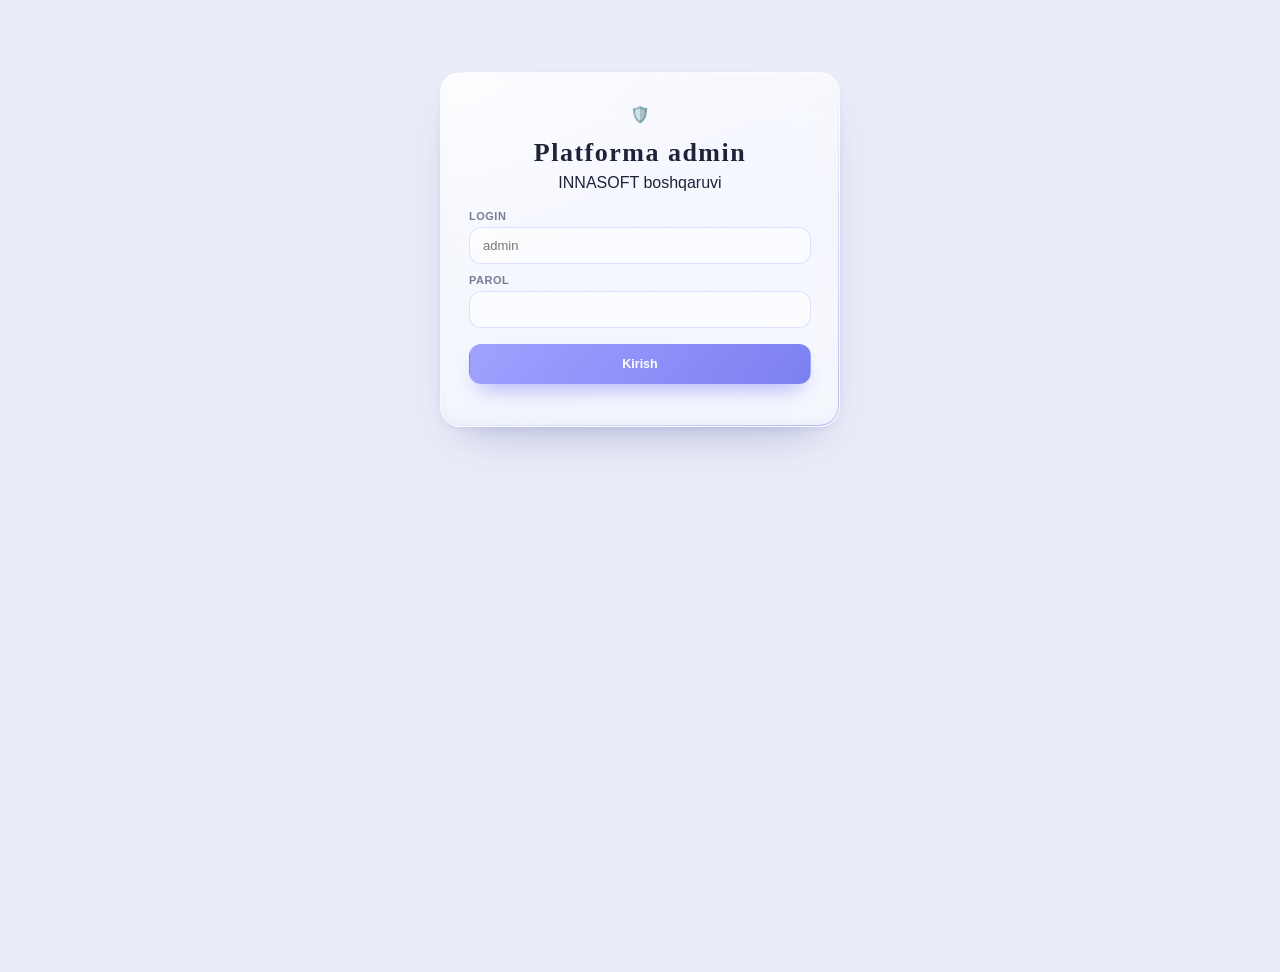
==== static/admin.html @ 22570f5f "To'liq ma'lumot ko'chirish + admin.innasoft.uz paneli (027) kochir.py: 8->17 jadval. Yetishmagan 9 t" ====
<!DOCTYPE html>
<html lang="uz">
<head>
<meta charset="UTF-8"/>
<meta name="viewport" content="width=device-width, initial-scale=1.0"/>
<title>INNASOFT — Platforma admin</title>
<link rel="icon" type="image/svg+xml" href="data:image/svg+xml,<svg xmlns=%22http://www.w3.org/2000/svg%22 viewBox=%220 0 100 100%22><text y=%22.9em%22 font-size=%2290%22>🛡️</text></svg>">
<link rel="stylesheet" href="/static/css/style.css">
<style>
  body{overflow:auto}
  .ad-wrap{max-width:1100px;margin:0 auto;padding:20px 16px 60px}
  .ad-top{display:flex;align-items:center;gap:12px;padding:14px 18px;margin-bottom:18px}
  .ad-top h1{font-family:var(--serif);font-size:16px;letter-spacing:1px}
  .ad-top small{display:block;color:var(--ink-3);font-size:10.5px;text-transform:uppercase;letter-spacing:.5px}
  .ad-login{max-width:400px;margin:8vh auto 0;padding:32px 28px;text-align:center}
  .ad-card{padding:20px;margin-bottom:14px}
  .ad-kpi{display:grid;grid-template-columns:repeat(auto-fit,minmax(160px,1fr));gap:12px;margin-bottom:16px}
  table{width:100%;border-collapse:collapse}
  th,td{text-align:left;padding:9px 8px;border-bottom:1px solid var(--hair);font-size:13px}
  th{font-size:11px;text-transform:uppercase;letter-spacing:.4px;color:var(--ink-3)}
  .badge{padding:2px 9px;border-radius:20px;font-size:11px;font-weight:600}
  .b-faol{background:rgba(26,158,99,.12);color:var(--ok)}
  .b-sinov{background:rgba(124,127,240,.14);color:var(--primary-deep)}
  .b-muz{background:rgba(214,61,73,.12);color:var(--danger)}
</style>
</head>
<body>
<svg class="paper-bg" xmlns="http://www.w3.org/2000/svg" preserveAspectRatio="xMidYMid slice" viewBox="0 0 1440 900" aria-hidden="true"><rect width="1440" height="900" fill="#EAEDF8"/></svg>

<div id="login" class="glass ad-login">
  <div class="logo-xl" style="margin:0 auto 14px">🛡️</div>
  <h1 style="font-family:var(--serif);font-size:26px;letter-spacing:1.5px">Platforma admin</h1>
  <div class="kicker" style="margin:6px 0 18px">INNASOFT boshqaruvi</div>
  <div style="text-align:left">
    <label class="fl">Login</label>
    <input class="fld" id="lg" placeholder="admin" autocomplete="username"/>
    <label class="fl">Parol</label>
    <input class="fld" id="pw" type="password" autocomplete="current-password"/>
  </div>
  <button class="btn pri" style="width:100%;justify-content:center;margin-top:16px;padding:12px" onclick="kir()">Kirish</button>
  <div id="lerr" style="color:var(--danger);font-size:12px;margin-top:10px"></div>
</div>

<div id="app" style="display:none">
  <div class="ad-wrap">
    <div class="ad-top glass">
      <div class="logo">🛡️</div>
      <div><h1>PLATFORMA ADMIN</h1><small id="whoami">—</small></div>
      <div class="spacer" style="flex:1"></div>
      <button class="btn sm" onclick="yukla()">↻ Yangilash</button>
      <button class="btn sm ghost" onclick="chiq()">Chiqish</button>
    </div>
    <div class="ad-kpi" id="kpi"></div>
    <div class="glass ad-card">
      <h2 class="sec" style="margin-bottom:10px">Akkauntlar</h2>
      <div style="overflow-x:auto"><table id="tbl"><thead><tr>
        <th>Kod</th><th>Nomi</th><th>Holat</th><th>Tarif</th><th>Tayyorlik</th>
        <th style="text-align:right">AI sarfi (oy)</th><th></th>
      </tr></thead><tbody id="rows"></tbody></table></div>
    </div>
    <div class="glass ad-card">
      <h2 class="sec" style="margin-bottom:10px">Oxirgi amallar (audit)</h2>
      <div style="overflow-x:auto"><table><thead><tr>
        <th>Vaqt</th><th>Amal</th><th>Kim</th><th>Tafsilot</th>
      </tr></thead><tbody id="audit"></tbody></table></div>
    </div>
  </div>
</div>

<script>
let TOKEN = localStorage.getItem('inna_admin_token') || '';
const esc = s => String(s??'').replace(/[&<>"]/g,c=>({'&':'&amp;','<':'&lt;','>':'&gt;','"':'&quot;'}[c]));
const som = n => new Intl.NumberFormat('ru-RU').format(Math.round(n||0));

async function api(path, opts={}){
  const r = await fetch(path, {...opts, headers:{'Content-Type':'application/json','Authorization':'Bearer '+TOKEN, ...(opts.headers||{})}});
  if(r.status===401){ chiq(); throw new Error('Sessiya tugadi'); }
  if(!r.ok){ const e=await r.json().catch(()=>({})); throw new Error(e.detail||('Xato '+r.status)); }
  return r.json();
}

async function kir(){
  const login = document.getElementById('lg').value.trim();
  const parol = document.getElementById('pw').value;
  document.getElementById('lerr').textContent = '';
  try{
    const r = await fetch('/api/platforma/kir', {method:'POST', headers:{'Content-Type':'application/json'},
      body: JSON.stringify({login, parol})});
    const d = await r.json();
    if(!r.ok) throw new Error(d.detail||'Login xato');
    if(d.roli !== 'admin') throw new Error('Bu foydalanuvchi admin emas');
    TOKEN = d.token; localStorage.setItem('inna_admin_token', TOKEN);
    ochil(d);
  }catch(e){ document.getElementById('lerr').textContent = e.message; }
}

function chiq(){ localStorage.removeItem('inna_admin_token'); TOKEN=''; location.reload(); }

function ochil(me){
  document.getElementById('login').style.display='none';
  document.getElementById('app').style.display='block';
  document.getElementById('whoami').textContent = (me&&me.login) ? me.login : 'admin';
  yukla();
}

const holatBadge = h => ({
  faol:'<span class="badge b-faol">faol</span>',
  sinov:'<span class="badge b-sinov">sinov</span>',
  muzlatilgan:'<span class="badge b-muz">muzlatilgan</span>',
  ochirilgan:'<span class="badge b-muz">o\'chirilgan</span>',
}[h] || esc(h));

async function yukla(){
  try{
    const [akk, sarf, aud] = await Promise.all([
      api('/api/admin/akkauntlar'), api('/api/admin/sarf'), api('/api/admin/audit?limit=30')
    ]);
    document.getElementById('kpi').innerHTML = `
      ${kpiCard('Akkauntlar', akk.jami)}
      ${kpiCard('Bu oy AI sarfi', som(sarf.jami_som)+' so\'m')}
      ${kpiCard('AI so\'rovlar', sarf.jami_sorov)}`;
    document.getElementById('rows').innerHTML = akk.akkauntlar.map(a=>`
      <tr>
        <td><b>${esc(a.kod)}</b><br><a href="https://${esc(a.kod)}.innasoft.uz" target="_blank" style="font-size:11px;color:var(--primary-deep)">ochish ↗</a></td>
        <td>${esc(a.nom)}</td>
        <td>${holatBadge(a.holat)}</td>
        <td>${esc(a.tarif)}</td>
        <td>${a.tayyorlik==='tayyor'?'✅':esc(a.tayyorlik)}</td>
        <td style="text-align:right">${som(a.ai_som)}<br><span style="font-size:11px;color:var(--ink-3)">${a.ai_sorov} so'rov</span></td>
        <td style="text-align:right">${a.holat==='muzlatilgan'
          ? `<button class="btn sm" onclick="holat(${a.id},'faol')">Ochish</button>`
          : `<button class="btn sm dngr" onclick="holat(${a.id},'muzlatilgan')">Muzlatish</button>`}</td>
      </tr>`).join('') || '<tr><td colspan="7" style="color:var(--ink-3)">Akkaunt yo\'q</td></tr>';
    document.getElementById('audit').innerHTML = aud.amallar.map(x=>`
      <tr><td style="font-size:11.5px;color:var(--ink-3)">${(x.vaqt||'').slice(0,16).replace('T',' ')}</td>
      <td>${esc(x.amal)}</td><td>${esc(x.kim||'—')}</td><td style="font-size:12px">${esc(x.tafsilot||'')}</td></tr>`
    ).join('') || '<tr><td colspan="4" style="color:var(--ink-3)">—</td></tr>';
  }catch(e){ alert(e.message); }
}

function kpiCard(lab, val){
  return `<div class="glass card kpi"><div class="val" style="font-size:22px">${val}</div><div class="lab">${lab}</div></div>`;
}

async function holat(id, yangi){
  const nom = yangi==='muzlatilgan'?'muzlatish':'ochish';
  if(!confirm(`Akkauntni ${nom}?`)) return;
  try{
    await api(`/api/admin/akkaunt/${id}/holat`, {method:'POST', body:JSON.stringify({holat:yangi, sabab:'admin panel'})});
    yukla();
  }catch(e){ alert(e.message); }
}

document.getElementById('pw').addEventListener('keydown', e=>{ if(e.key==='Enter') kir(); });
if(TOKEN){ ochil(null); }
</script>
</body>
</html>
---- static/css/style.css ----
/* =====================================================
   TIZIM — Light Liquid Glass · #A0A3FF urg'u
   Fon: sohaga bog'liq bo'lmagan sovuq oq-siyohrang · INNASOFT MChJ
   ===================================================== */
:root{
  --primary:#7C7FF0; --primary-soft:#A0A3FF; --primary-deep:#5E63E0;
  --accent:linear-gradient(135deg,#A0A3FF,#7C7FF0);
  --ink:#20223A; --ink-2:#4B4E6D; --ink-3:#797B95;
  --ok:#1A9E63; --warn:#B7791F; --danger:#D63D49;
  --glass-3:rgba(255,255,255,.3); --stroke:rgba(255,255,255,.7);
  --hair:rgba(40,45,100,.08); --radius:20px;
  --shadow:0 22px 44px -24px rgba(66,76,160,.45),0 3px 12px -5px rgba(66,76,150,.14),inset 0 1px 0 rgba(255,255,255,.95),inset 0 -14px 26px -16px rgba(120,130,210,.16);
  --blur:saturate(155%) blur(26px);
  --serif:"Playfair Display",Georgia,serif;
  --sans:-apple-system,BlinkMacSystemFont,"Segoe UI",Inter,Roboto,sans-serif;
}
*{box-sizing:border-box;margin:0;padding:0}
html,body{height:100%}
body{font-family:var(--sans);color:var(--ink);background:#EAEDF8;-webkit-font-smoothing:antialiased;overflow:hidden}
.paper-bg{position:fixed;inset:0;z-index:-2;background:#EAEDF8}
.glass{background:radial-gradient(135% 95% at 0% 0%,rgba(255,255,255,.55),transparent 48%),linear-gradient(160deg,rgba(255,255,255,.76),rgba(255,255,255,.54) 55%,rgba(255,255,255,.66));
  backdrop-filter:var(--blur);-webkit-backdrop-filter:var(--blur);
  border:1px solid transparent;border-radius:var(--radius);box-shadow:var(--shadow);position:relative}
.glass::after{content:"";position:absolute;inset:0;border-radius:inherit;pointer-events:none;padding:1px;
  background:linear-gradient(140deg,rgba(255,255,255,1),rgba(255,255,255,.35) 20%,rgba(160,163,255,0) 48%,rgba(124,127,240,.5) 100%);
  -webkit-mask:linear-gradient(#000 0 0) content-box,linear-gradient(#000 0 0);-webkit-mask-composite:xor;
  mask:linear-gradient(#000 0 0) content-box,linear-gradient(#000 0 0);mask-composite:exclude}
.ic{display:inline-flex;align-items:center;justify-content:center}

/* ---------- Layout: desktop sidebar / mobile bottom nav ---------- */
.app{display:none;height:100vh;height:100dvh}
.app.on{display:grid;grid-template-columns:250px 1fr;padding:14px;gap:14px}
.side{display:flex;flex-direction:column;padding:16px 12px;overflow:hidden}
.brand{display:flex;align-items:center;gap:11px;padding:6px 8px 14px}
.logo{width:42px;height:42px;border-radius:13px;display:grid;place-items:center;flex:none;color:#fff;background:var(--accent);box-shadow:0 12px 24px -8px rgba(124,127,240,.7)}
.brand h1{font-family:var(--serif);font-size:16px;letter-spacing:1.4px}
.brand small{display:block;color:var(--ink-3);font-size:10px;letter-spacing:.4px;text-transform:uppercase;margin-top:2px}
.nav{display:flex;flex-direction:column;gap:3px;overflow-y:auto;flex:1}
.nav::-webkit-scrollbar{width:0}
.nav a{display:flex;align-items:center;gap:10px;padding:10px 12px;border-radius:12px;color:var(--ink-2);text-decoration:none;font-size:13.5px;font-weight:500;cursor:pointer;transition:.18s;border:1px solid transparent}
.nav a:hover{background:var(--glass-3);color:var(--ink)}
.nav a.active{background:linear-gradient(120deg,rgba(160,163,255,.34),rgba(124,127,240,.16));color:var(--primary-deep);border-color:rgba(124,127,240,.3)}
.side-foot{padding:10px 8px 2px;border-top:1px solid var(--hair);font-size:10.5px;color:var(--ink-3)}
.main{display:flex;flex-direction:column;overflow:hidden;gap:12px}
.topbar{display:flex;align-items:center;gap:12px;padding:12px 18px}
.page-title{font-family:var(--serif);font-size:19px;font-weight:700}
.page-sub{font-size:11.5px;color:var(--ink-3);margin-top:1px}
.spacer{flex:1}
.userchip{display:flex;align-items:center;gap:9px;background:linear-gradient(160deg,rgba(255,255,255,.5),rgba(255,255,255,.26));border:1px solid rgba(255,255,255,.62);padding:6px 12px;border-radius:30px;font-size:12.5px;font-weight:600}
.userchip .av{width:28px;height:28px;border-radius:50%;display:grid;place-items:center;font-weight:700;font-size:12px;background:var(--accent);color:#fff}
.userchip small{color:var(--ink-3);font-weight:500}
.content{flex:1;overflow-y:auto;padding:2px 2px 20px;-webkit-overflow-scrolling:touch}
.content::-webkit-scrollbar{width:7px}
.content::-webkit-scrollbar-thumb{background:rgba(124,127,240,.25);border-radius:10px}
.page{display:none;animation:fade .35s ease}
.page.show{display:block}
@keyframes fade{from{opacity:0;transform:translateY(8px)}to{opacity:1;transform:none}}
.bottom-nav{display:none}

/* ---------- Mobile (Telegram Mini App) ---------- */
@media(max-width:860px){
  .app.on{grid-template-columns:1fr;padding:10px;gap:10px}
  .side{display:none}
  .topbar{padding:11px 14px}
  .content{padding-bottom:86px}
  .bottom-nav{display:flex;position:fixed;left:10px;right:10px;bottom:10px;z-index:60;padding:7px;gap:3px;justify-content:space-around;border-radius:22px}
  .bottom-nav a{flex:1;display:flex;flex-direction:column;align-items:center;gap:3px;padding:7px 2px;border-radius:14px;color:var(--ink-3);text-decoration:none;font-size:9.5px;font-weight:600;cursor:pointer}
  .bottom-nav a.active{color:var(--primary-deep);background:linear-gradient(120deg,rgba(160,163,255,.34),rgba(124,127,240,.14))}
  .g4{grid-template-columns:repeat(2,1fr)!important}
  .g3{grid-template-columns:1fr!important}
  .g2{grid-template-columns:1fr!important}
  .split{grid-template-columns:1fr!important}
  .userchip small{display:none}
  table{font-size:11.5px!important}
  th,td{padding:8px 8px!important}
  .hide-m{display:none!important}
}

/* ---------- Primitives ---------- */
.grid{display:grid;gap:12px}
.g4{grid-template-columns:repeat(4,1fr)}
.g3{grid-template-columns:repeat(3,1fr)}
.g2{grid-template-columns:repeat(2,1fr)}
.split{display:grid;grid-template-columns:1.3fr 1fr;gap:12px}
.card{padding:18px}
.row{display:flex;align-items:center;gap:10px}
.between{display:flex;align-items:center;justify-content:space-between;gap:10px}
.muted{color:var(--ink-3)}
.mb{margin-bottom:12px}
h2.sec{font-family:var(--serif);font-size:16.5px;margin-bottom:2px}
.sec-sub{font-size:12px;color:var(--ink-3);margin-bottom:13px}
.kpi .ic-box{width:38px;height:38px;border-radius:12px;display:grid;place-items:center;color:var(--primary);background:linear-gradient(160deg,rgba(184,187,255,.34),rgba(160,163,255,.12));border:1px solid rgba(124,127,240,.24)}
.kpi .val{font-size:22px;font-weight:700;margin:11px 0 2px;font-variant-numeric:tabular-nums;letter-spacing:-.4px}
.kpi .lab{font-size:11.5px;color:var(--ink-3)}
.chip{font-size:10.5px;font-weight:700;padding:3px 9px;border-radius:20px;display:inline-flex;align-items:center;gap:4px}
.chip.up{background:rgba(26,158,99,.13);color:var(--ok)}
.chip.dn{background:rgba(214,61,73,.12);color:var(--danger)}
table{width:100%;border-collapse:collapse;font-size:12.5px}
th{text-align:left;font-size:10px;text-transform:uppercase;letter-spacing:.7px;color:var(--ink-3);padding:9px 12px;font-weight:600;white-space:nowrap}
td{padding:10px 12px;border-top:1px solid var(--hair);vertical-align:middle}
tbody tr:hover{background:rgba(124,127,240,.05)}
.tag{font-size:10.5px;font-weight:600;padding:3px 9px;border-radius:8px;display:inline-flex;align-items:center;gap:4px;white-space:nowrap}
.tag.ok{background:rgba(26,158,99,.12);color:var(--ok)}
.tag.warn{background:rgba(183,121,31,.14);color:var(--warn)}
.tag.dn{background:rgba(214,61,73,.12);color:var(--danger)}
.tag.pri{background:rgba(124,127,240,.14);color:var(--primary-deep)}
.tag.mut{background:rgba(40,45,100,.07);color:var(--ink-2)}
.btn{font-family:inherit;font-size:12.5px;font-weight:600;padding:9px 15px;border-radius:12px;border:1px solid rgba(124,127,240,.18);background:linear-gradient(160deg,rgba(255,255,255,.55),rgba(255,255,255,.3));color:var(--ink);cursor:pointer;transition:.18s;display:inline-flex;align-items:center;gap:7px;text-decoration:none}
.btn:hover{background:#fff;border-color:rgba(124,127,240,.3)}
.btn.pri{background:var(--accent);border-color:transparent;color:#fff;box-shadow:0 12px 24px -10px rgba(124,127,240,.75)}
.btn.sm{padding:6px 11px;font-size:11.5px}
.btn.ghost{background:transparent;border-color:transparent;color:var(--primary-deep)}
.btn.dngr{background:rgba(214,61,73,.1);border-color:rgba(214,61,73,.25);color:var(--danger)}
input.fld,select.fld,textarea.fld{width:100%;font-family:inherit;font-size:13px;padding:10px 13px;border-radius:12px;border:1px solid rgba(124,127,240,.22);background:rgba(255,255,255,.6);color:var(--ink);outline:0}
input.fld:focus,select.fld:focus{border-color:var(--primary);background:#fff}
label.fl{display:block;font-size:11px;font-weight:600;color:var(--ink-3);margin:10px 0 5px;text-transform:uppercase;letter-spacing:.5px}
.pbar{height:8px;border-radius:10px;background:rgba(124,127,240,.13);overflow:hidden}
.pbar i{display:block;height:100%;border-radius:10px;background:var(--accent)}
.alert{display:flex;gap:11px;padding:12px;border-radius:14px;background:linear-gradient(160deg,rgba(255,255,255,.4),rgba(255,255,255,.18));border:1px solid rgba(255,255,255,.5);align-items:flex-start}
.alert .ai{width:32px;height:32px;border-radius:10px;display:grid;place-items:center;flex:none}
.alert.d .ai{background:rgba(214,61,73,.13);color:var(--danger)}
.alert.w .ai{background:rgba(183,121,31,.14);color:var(--warn)}
.alert.o .ai{background:rgba(26,158,99,.13);color:var(--ok)}
.alert b{font-size:12.5px}.alert p{font-size:11.5px;color:var(--ink-3);margin-top:2px}
.bars{display:flex;align-items:flex-end;gap:10px;height:130px;padding-top:6px}
.bar{flex:1;display:flex;flex-direction:column;align-items:center;gap:6px;height:100%;justify-content:flex-end}
.col{width:100%;max-width:26px;border-radius:8px 8px 4px 4px;background:linear-gradient(180deg,#A0A3FF,#C7CAFF)}
.bar small{font-size:10px;color:var(--ink-3)}
.toasts{position:fixed;right:16px;bottom:16px;z-index:220;display:flex;flex-direction:column;gap:9px;max-width:88vw}
.toast{min-width:260px;padding:13px 15px;animation:slidein .3s ease}
@keyframes slidein{from{opacity:0;transform:translateX(36px)}to{opacity:1;transform:none}}
.overlay{position:fixed;inset:0;background:rgba(40,45,90,.3);backdrop-filter:blur(6px);z-index:200;display:none;align-items:center;justify-content:center;padding:16px}
.overlay.show{display:flex}
.modal{width:430px;max-width:100%;max-height:88vh;overflow-y:auto;padding:22px;animation:pop .28s ease}
/* mijoz detalizatsiyasi kabi keng jadvallar uchun */
.modal.wide{width:980px}
@keyframes pop{from{opacity:0;transform:scale(.94)}to{opacity:1;transform:none}}
.steps{display:flex;gap:4px;margin:8px 0}
.steps i{flex:1;height:5px;border-radius:4px;background:rgba(124,127,240,.15)}
.steps i.on{background:var(--accent)}

/* Mini App: oyna balandligi JS'dan --tg-h ga yoziladi (globals.js).
   88vh ishlatilsa klaviatura ochilganda modal ekrandan chiqib ketardi. */
.tg .overlay{height:var(--tg-h, 100%);align-items:flex-start;padding:10px 12px;overflow-y:auto}
.tg .modal{max-height:calc(var(--tg-h, 88vh) - 24px);margin:0;padding:18px}
.tg .modal.wide{width:100%}
.tg .btn{padding:12px 18px;font-size:14px;border-radius:14px}
.tg input.fld,.tg select.fld,.tg textarea.fld{padding:13px 14px;font-size:15px}
.tg td,.tg th{padding:12px 10px}
.tg .kpi .val{font-size:24px}
.tg .hide-tg{display:none!important}
.tg .content{padding-bottom:96px}
.fab{width:52px;height:52px;border-radius:50%;background:var(--accent);color:#fff;display:grid;place-items:center;
  margin-top:-26px;box-shadow:0 14px 28px -8px rgba(124,127,240,.85),inset 0 1px 0 rgba(255,255,255,.5);border:3px solid rgba(255,255,255,.8)}
.qa-grid{display:grid;grid-template-columns:1fr 1fr;gap:9px}
.qa{display:flex;flex-direction:column;align-items:center;gap:8px;padding:16px 8px;border-radius:16px;cursor:pointer;
  border:1px solid rgba(124,127,240,.18);background:linear-gradient(160deg,rgba(255,255,255,.55),rgba(255,255,255,.3));
  font-size:12px;font-weight:600;color:var(--ink);transition:.15s;text-align:center}
.qa:hover{background:#fff;transform:translateY(-2px)}
.qa .qi{font-size:24px}

/* Filtr chiplar (Figma dizayni) */
.chips{display:flex;gap:7px;flex-wrap:wrap;margin-bottom:12px}
.fchip{font-family:inherit;font-size:12px;font-weight:600;padding:7px 15px;border-radius:20px;cursor:pointer;transition:.15s;
  border:1px solid rgba(255,255,255,.6);background:linear-gradient(160deg,rgba(255,255,255,.5),rgba(255,255,255,.25));color:var(--ink-2)}
.fchip.on{background:var(--accent);color:#fff;border-color:transparent;box-shadow:0 8px 18px -8px rgba(124,127,240,.7)}
.searchbar{display:flex;align-items:center;gap:9px;background:linear-gradient(160deg,rgba(255,255,255,.5),rgba(255,255,255,.26));
  border:1px solid rgba(255,255,255,.62);padding:10px 16px;border-radius:30px;margin-bottom:12px;
  box-shadow:inset 0 1px 0 rgba(255,255,255,.85)}
.searchbar input{background:none;border:0;outline:0;color:var(--ink);font-size:13.5px;width:100%}
.searchbar input::placeholder{color:var(--ink-3)}
/* mijoz kartasi (Figma) */
.ccard{padding:16px;cursor:pointer;transition:.18s}
.ccard:hover{transform:translateY(-2px)}
.ccard .divider{border:0;border-top:1px solid var(--hair);margin:11px 0}
/* buyurtma kartasi tracker (Figma: 4 nuqta chiziq bilan) */
.trk{display:flex;align-items:center;margin:12px 2px 4px}
.trk .td{width:11px;height:11px;border-radius:50%;background:rgba(124,127,240,.18);flex:none;position:relative}
.trk .td.on{background:var(--primary);box-shadow:0 0 0 3px rgba(160,163,255,.3)}
.trk .tl{flex:1;height:2.5px;background:rgba(124,127,240,.15)}
.trk .tl.on{background:var(--primary-soft)}
.trk-labs{display:flex;justify-content:space-between;font-size:9.5px;color:var(--ink-3);margin-bottom:6px}

/* ---------- Login ---------- */
.login-screen{position:fixed;inset:0;z-index:150;display:flex;align-items:center;justify-content:center;padding:18px;overflow-y:auto}
.login-card{max-width:430px;width:100%;padding:34px 30px;text-align:center}
.login-card .logo-xl{width:72px;height:72px;border-radius:21px;margin:0 auto 16px;display:grid;place-items:center;color:#fff;background:var(--accent);box-shadow:0 20px 44px -14px rgba(124,127,240,.8)}
.login-card h1{font-family:var(--serif);font-size:34px;letter-spacing:2.5px}
.login-card .kicker{font-size:11px;letter-spacing:2px;text-transform:uppercase;color:var(--primary-deep);font-weight:600;margin:7px 0 18px}
.roles{display:grid;grid-template-columns:1fr 1fr;gap:8px;margin:16px 0 4px}
.roles button{font-family:inherit;font-size:11.5px;font-weight:600;padding:9px 6px;border-radius:11px;border:1px solid rgba(124,127,240,.2);background:rgba(255,255,255,.45);color:var(--ink-2);cursor:pointer;transition:.15s}
.roles button:hover{background:#fff;color:var(--primary-deep);border-color:var(--primary)}

/* ================= AI AGENT — o'ng tomondagi suhbat paneli ================= */

.agent-och{
  position:fixed; right:22px; bottom:22px; z-index:60;
  width:52px; height:52px; border-radius:50%; border:none; cursor:pointer;
  background:var(--primary,#7c7fe8); color:#fff; font-size:22px; line-height:1;
  box-shadow:0 6px 20px rgba(0,0,0,.22); transition:transform .15s, opacity .15s;
}
.agent-och:hover{transform:scale(1.06)}
.agent-och.yashir{opacity:0; pointer-events:none}

.agent-panel{
  position:fixed; top:0; right:0; z-index:61;
  width:min(420px,100vw); height:100vh;
  display:flex; flex-direction:column;
  background:var(--card,#faf7f0);
  border-left:1px solid rgba(0,0,0,.10);
  box-shadow:-8px 0 28px rgba(0,0,0,.14);
  transform:translateX(100%); transition:transform .22s ease;
}
.agent-panel.ochiq{transform:translateX(0)}

.agent-head{
  display:flex; align-items:center; justify-content:space-between; gap:10px;
  padding:14px 16px; border-bottom:1px solid rgba(0,0,0,.08);
}
.agent-title{font-weight:600; font-size:15px}
.agent-sub{font-size:12px; opacity:.6; margin-top:2px}
.agent-sub.agent-ogoh{color:#c0392b; opacity:1}
.agent-head-btns{display:flex; gap:6px}
.agent-icon{
  border:none; background:transparent; cursor:pointer;
  font-size:16px; opacity:.55; padding:4px 8px; border-radius:6px;
}
.agent-icon:hover{opacity:1; background:rgba(0,0,0,.06)}

.agent-oqim{flex:1; overflow-y:auto; padding:16px; display:flex;
            flex-direction:column; gap:12px}

.agent-xabar{max-width:88%; border-radius:14px; padding:10px 13px; font-size:14px}
.agent-xabar.meniki{
  align-self:flex-end; background:var(--primary,#7c7fe8); color:#fff;
  border-bottom-right-radius:5px;
}
.agent-xabar.agentniki{
  align-self:flex-start; background:rgba(0,0,0,.05);
  border-bottom-left-radius:5px;
}
/* Agent javobida qator ko'chirish saqlansin — u ro'yxat va hisob yozadi */
.agent-matn{white-space:pre-wrap; line-height:1.45}
.agent-iz{
  margin-top:7px; padding-top:6px; border-top:1px solid rgba(0,0,0,.08);
  font-size:11px; opacity:.55;
}
.agent-kutish{opacity:.55; font-style:italic}

.agent-kirish{
  padding:12px; border-top:1px solid rgba(0,0,0,.08);
  display:flex; gap:8px; align-items:flex-end;
}
.agent-kirish textarea{
  flex:1; resize:none; font:inherit; font-size:14px; padding:9px 11px;
  border-radius:10px; border:1px solid rgba(0,0,0,.14);
  background:rgba(255,255,255,.65);
}
.agent-yubor{white-space:nowrap}

@media (max-width:520px){
  .agent-panel{width:100vw}
  .agent-och{right:14px; bottom:14px}
}

.agent-tanla{
  font:inherit; font-weight:600; font-size:15px;
  border:none; background:transparent; cursor:pointer;
  padding:0; max-width:100%; color:inherit;
}

/* ================== GenUI — AI chizgan komponentlar ==================
 * Chat oynasi tor (360px atrofida), shuning uchun hamma narsa ixcham:
 * kichik shrift, kam bo'shliq, jadval gorizontal aylanadi. */
.genui{display:flex;flex-direction:column;gap:8px;margin-top:8px}
.genui-karta{background:var(--hair);border-radius:12px;padding:10px 11px}
.genui-sarlavha{font-weight:700;font-size:12.5px;margin-bottom:7px}
.genui-kichik-sarlavha{font-size:10px;letter-spacing:.6px;text-transform:uppercase;
  color:var(--muted);margin:9px 0 5px}
.genui-izoh{font-size:11px;color:var(--muted);margin-top:6px;line-height:1.45}

/* --- jadval --- */
.genui-aylan{overflow-x:auto;-webkit-overflow-scrolling:touch}
.genui-jadval{width:100%;border-collapse:collapse;font-size:11.5px}
.genui-jadval th{text-align:left;font-size:9.5px;letter-spacing:.4px;
  text-transform:uppercase;color:var(--muted);padding:0 6px 5px 0;white-space:nowrap}
.genui-jadval td{padding:5px 6px 5px 0;border-top:1px solid var(--ink-2);
  white-space:nowrap}
.genui-jadval tbody tr:first-child td{border-top:0}
.genui-q-ok   td:first-child{box-shadow:inset 2px 0 0 var(--ok)}
.genui-q-warn td:first-child{box-shadow:inset 2px 0 0 var(--warn)}
.genui-q-dn   td:first-child{box-shadow:inset 2px 0 0 var(--danger)}
.genui-q-ok td:first-child,.genui-q-warn td:first-child,
.genui-q-dn td:first-child{padding-left:7px}

/* --- ko'rsatkichlar --- */
.genui-plitalar{display:grid;grid-template-columns:repeat(auto-fit,minmax(96px,1fr));gap:7px}
.genui-plita{background:var(--card,rgba(255,255,255,.5));border-radius:10px;padding:8px 9px}
.genui-plita-nom{font-size:9.5px;letter-spacing:.4px;text-transform:uppercase;
  color:var(--muted);margin-bottom:3px}
.genui-plita-qiymat{font-size:15px;font-weight:700;line-height:1.15}
.genui-plita-ozg{font-size:10.5px;color:var(--muted);margin-top:2px}

/* --- tafsilot --- */
.genui-qator{display:flex;justify-content:space-between;gap:10px;
  font-size:12px;padding:4px 0;border-top:1px solid var(--ink-2)}
.genui-karta .genui-qator:first-of-type{border-top:0}
.genui-nom{color:var(--muted)}

/* --- taqsimot (diagramma) --- */
.genui-bar-qator{display:grid;grid-template-columns:74px 1fr auto;
  align-items:center;gap:7px;font-size:11px;padding:3px 0}
.genui-bar-nom{color:var(--muted);overflow:hidden;text-overflow:ellipsis;white-space:nowrap}
/* Yo'lak SUST bo'lsin: to'q bo'lsa ikkinchi ustunga o'xshab,
   diagramma ikki rangli bo'lib ko'rinadi. */
.genui-bar-yolak{background:rgba(128,128,128,.16);border-radius:6px;
  height:8px;overflow:hidden}
.genui-bar{height:100%;border-radius:6px;background:var(--primary);
  transition:width .35s ease}
.genui-b-ok{background:var(--ok)} .genui-b-warn{background:var(--warn)}
.genui-b-dn{background:var(--danger)}
.genui-bar-son{font-weight:600;font-size:11px;white-space:nowrap}

/* --- profil oynasi (konstruktor natijasi) --- */
.genui-profil-nom{font-size:14px;font-weight:700;margin-bottom:3px}
.genui-oqim{display:flex;flex-wrap:wrap;align-items:center;gap:4px}
.genui-oqim-qadam{background:var(--card,rgba(255,255,255,.55));border-radius:7px;
  padding:3px 7px;font-size:10.5px;font-weight:600}
.genui-oqim-strelka{color:var(--muted);font-size:10px}
.genui-maydonlar{display:flex;flex-wrap:wrap;gap:5px}
.genui-maydon{background:var(--card,rgba(255,255,255,.55));border-radius:8px;
  padding:4px 8px;display:flex;flex-direction:column}
.genui-maydon-nom{font-size:11px;font-weight:600}
.genui-maydon-tur{font-size:9.5px;color:var(--muted)}

/* --- tasdiq (harakat taklifi) --- */
.genui-tasdiq{border:1px solid var(--primary)}
.genui-tasdiq.genui-xavfli{border-color:var(--danger)}
.genui-tasdiq-matn{font-size:12px;line-height:1.5;margin-bottom:8px}
.genui-tugmalar{display:flex;flex-wrap:wrap;align-items:center;gap:6px}
.genui-holat{font-size:11px;color:var(--muted)}

/* --- ranglar --- */
.genui-t-ok{color:var(--ok)} .genui-t-warn{color:var(--warn)}
.genui-t-dn{color:var(--danger)} .genui-t-mut{color:var(--muted)}

/* ================== AI YORDAMCHI — to'liq ekranli bo'lim ==================
 * Chap tomonda suhbat (keng — jadval va diagramma sig'sin), o'ng tomonda
 * «AI nima qildi». Tor ekranda ustma-ust joylashadi. */
.ai-sahifa{display:grid;grid-template-columns:minmax(0,1.7fr) minmax(260px,1fr);
  gap:14px;align-items:start}
@media(max-width:900px){.ai-sahifa{grid-template-columns:1fr}}

.ai-chat-quti{display:flex;flex-direction:column;min-height:min(72vh,640px);padding:14px}
.ai-bosh{align-items:flex-start;gap:10px;margin-bottom:10px}
.ai-tanla{font-weight:700;font-size:14px;padding:6px 10px;width:auto;min-width:190px}
.ai-holat{font-size:11px;margin-top:3px}
.ai-ogoh{color:var(--danger)}

.ai-oqim{flex:1;overflow-y:auto;display:flex;flex-direction:column;gap:10px;
  padding:4px 2px 8px}
.ai-xabar{max-width:88%;padding:9px 12px;border-radius:14px;font-size:13px;
  line-height:1.55;white-space:pre-wrap;word-break:break-word}
.ai-xabar.meniki{align-self:flex-end;background:var(--primary);color:#fff;
  border-bottom-right-radius:5px}
.ai-xabar.agentniki{align-self:flex-start;background:var(--hair);
  border-bottom-left-radius:5px;max-width:96%}
.ai-kutish{opacity:.6;font-style:italic}
/* «Nima qildim» izi — foydalanuvchi raqam qayerdan kelganini ko'rsin */
.ai-iz{font-size:10.5px;color:var(--muted);margin-top:6px;
  border-top:1px dashed var(--ink-2);padding-top:5px}

.ai-takliflar{display:flex;flex-wrap:wrap;gap:6px;margin:2px 0 8px}
.ai-namuna{font-size:11.5px;opacity:.9}

.ai-kirish{display:flex;gap:8px;align-items:flex-end;
  border-top:1px solid var(--hair);padding-top:10px}
.ai-kirish textarea{flex:1;resize:none;border-radius:12px;padding:9px 12px;
  border:1px solid var(--ink-2);background:var(--card,rgba(255,255,255,.6));
  font:inherit;font-size:13px;color:inherit}
.ai-kirish textarea:focus{outline:none;border-color:var(--primary)}

/* --- o'ng ustun: AI faoliyati --- */
.ai-bayroq{font-size:11.5px;font-weight:600;padding:7px 10px;border-radius:9px;
  margin-bottom:10px}
.ai-b-ok{background:rgba(46,160,90,.12);color:var(--ok)}
.ai-b-dn{background:rgba(220,70,70,.12);color:var(--danger)}
.ai-kichik{font-size:9.5px;letter-spacing:.6px;text-transform:uppercase;
  color:var(--muted);margin:12px 0 6px}
.ai-bosh-izoh{font-size:11.5px;line-height:1.5}
.ai-amal{background:var(--hair);border-radius:10px;padding:8px 10px;
  margin-bottom:6px;font-size:12px}
.ai-amal-izoh{font-size:11.5px;color:var(--text-main);margin:3px 0;line-height:1.45}
.ai-vaqt{font-size:10.5px}
.ai-suhbat{font-size:11.5px;padding:5px 0;border-top:1px solid var(--hair);
  overflow:hidden;text-overflow:ellipsis;white-space:nowrap}

/* API kalitlar ro'yxati (AI bo'limi o'ng ustuni) */
.ai-kalit{display:flex;align-items:baseline;gap:6px;font-size:11.5px;padding:3px 0}
.ai-kalit-nuqta{font-size:9px;line-height:1}
.ai-kalit-nom{font-weight:600}
.ai-kalit-izoh{font-size:10.5px;margin-left:auto;text-align:right}

/* =====================================================
   LENDING — kirishdagi tanishtiruv sahifasi
   Login oynasi shu sahifadan keyin ochiladi. Maqsad: birinchi
   marta kirgan odam «bu nima?» degan savolga javob topsin.
   ===================================================== */
.lending{position:fixed;inset:0;z-index:140;overflow-y:auto;-webkit-overflow-scrolling:touch;display:none}
.lending.on{display:block}
.lnd-wrap{max-width:1080px;margin:0 auto;padding:20px 18px 60px}
.lnd-top{display:flex;align-items:center;gap:12px;padding:14px 18px;margin-bottom:26px}
.lnd-top .logo{width:38px;height:38px;border-radius:12px}
.lnd-top h1{font-family:var(--serif);font-size:15px;letter-spacing:1.2px}
.lnd-top small{display:block;color:var(--ink-3);font-size:10px;letter-spacing:.4px;text-transform:uppercase;margin-top:1px}

.lnd-hero{text-align:center;padding:46px 24px 40px;margin-bottom:16px}
.lnd-hero .kicker{font-size:11px;letter-spacing:2px;text-transform:uppercase;color:var(--primary-deep);font-weight:600;margin-bottom:14px}
.lnd-hero h2{font-family:var(--serif);font-size:clamp(26px,4.4vw,44px);line-height:1.18;letter-spacing:.5px;margin-bottom:14px}
.lnd-hero p{max-width:600px;margin:0 auto;color:var(--ink-2);font-size:14.5px;line-height:1.65}
.lnd-cta{display:flex;gap:10px;justify-content:center;flex-wrap:wrap;margin-top:26px}
.lnd-cta .btn{padding:12px 22px;font-size:13.5px}

.lnd-grid{display:grid;grid-template-columns:repeat(auto-fit,minmax(240px,1fr));gap:14px;margin-bottom:16px}
.lnd-card{padding:22px 20px}
.lnd-card .em{font-size:22px;margin-bottom:10px;display:block}
.lnd-card h3{font-family:var(--serif);font-size:16px;margin-bottom:7px}
.lnd-card p{color:var(--ink-2);font-size:12.8px;line-height:1.6}

.lnd-sec{padding:26px 22px;margin-bottom:16px}
.lnd-sec h3{font-family:var(--serif);font-size:18px;margin-bottom:5px}
.lnd-sec .sub{color:var(--ink-3);font-size:12px;margin-bottom:16px}
.lnd-chips{display:flex;flex-wrap:wrap;gap:7px}
.lnd-chip{background:linear-gradient(160deg,rgba(255,255,255,.6),rgba(255,255,255,.3));border:1px solid rgba(124,127,240,.2);
  padding:6px 12px;border-radius:30px;font-size:12px;font-weight:500;color:var(--ink-2)}
.lnd-chip.ai{background:linear-gradient(120deg,rgba(160,163,255,.32),rgba(124,127,240,.14));border-color:rgba(124,127,240,.36);color:var(--primary-deep);font-weight:600}

.lnd-two{display:grid;grid-template-columns:1fr 1fr;gap:18px}
@media(max-width:720px){.lnd-two{grid-template-columns:1fr}}
.lnd-list{list-style:none;display:flex;flex-direction:column;gap:8px}
.lnd-list li{display:flex;gap:9px;font-size:13px;color:var(--ink-2);line-height:1.5}
.lnd-list li b{color:var(--ink);font-weight:600}
.lnd-list .mk{flex:none;font-weight:700}
.lnd-list .mk.y{color:var(--ok)}
.lnd-list .mk.n{color:var(--ink-3)}

.lnd-tarif{display:grid;grid-template-columns:repeat(auto-fit,minmax(200px,1fr));gap:12px}
.lnd-t{padding:18px 16px;border-radius:16px;border:1px solid rgba(124,127,240,.18);background:linear-gradient(160deg,rgba(255,255,255,.5),rgba(255,255,255,.26))}
.lnd-t h4{font-size:13.5px;font-weight:700;margin-bottom:4px}
.lnd-t .who{font-size:11.5px;color:var(--ink-3);margin-bottom:10px}
.lnd-t ul{list-style:none;display:flex;flex-direction:column;gap:5px;font-size:12.3px;color:var(--ink-2)}

.lnd-foot{text-align:center;color:var(--ink-3);font-size:11px;padding:24px 0 6px;line-height:1.7}
/* Telefonda yuqori panel ikki qatorga tushadi — tugmalar kesilmasin */
@media(max-width:520px){
  .lnd-top{flex-wrap:wrap;justify-content:center;text-align:center;padding:14px}
  .lnd-top .spacer{display:none}
  .lnd-top .btn{flex:1;justify-content:center}
  .lnd-hero{padding:34px 18px 30px}
  .lnd-wrap{padding:14px 12px 40px}
}
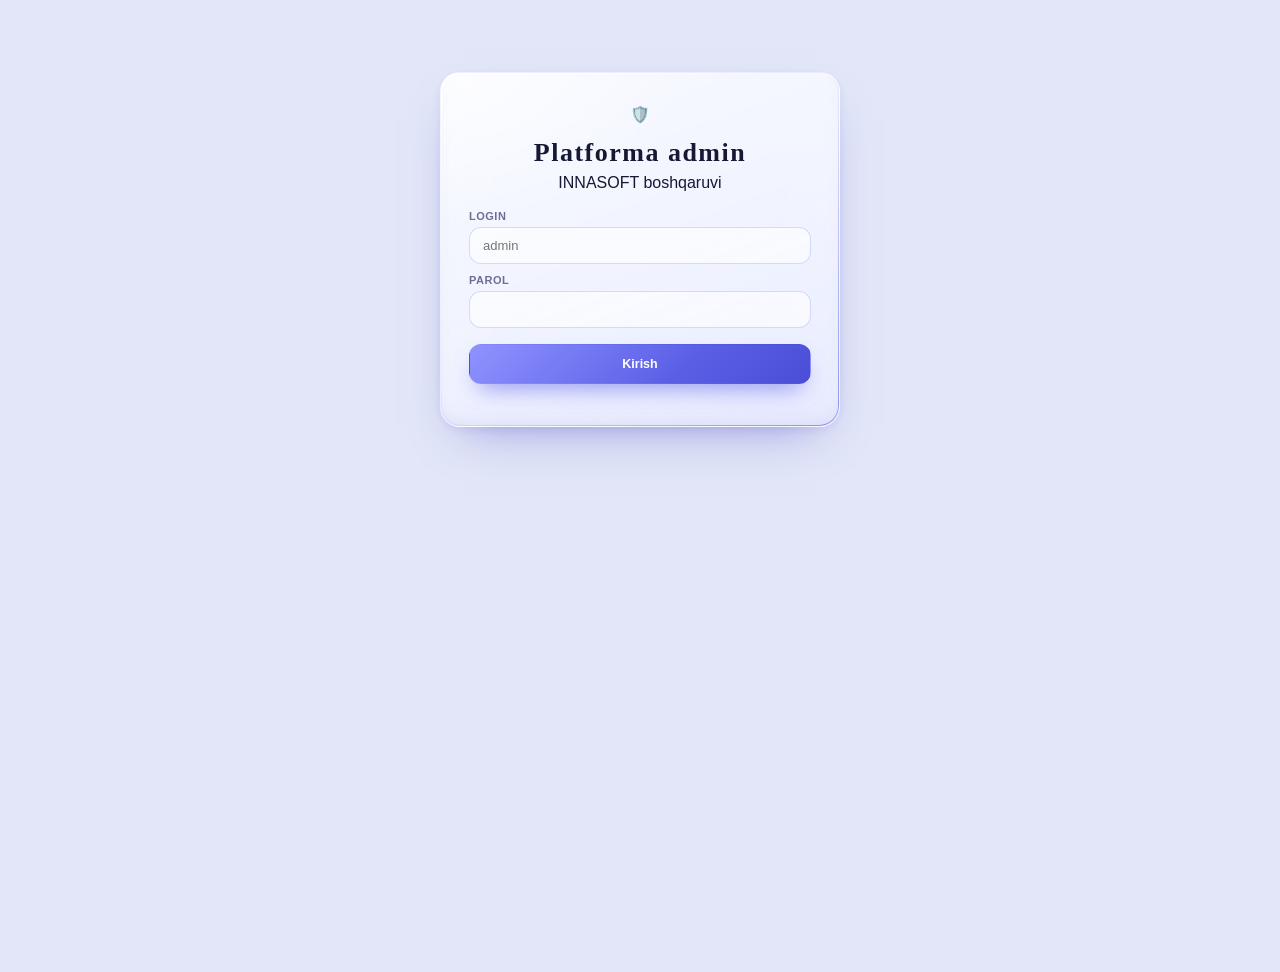
==== commit ca661b5d: "Palitra sayqallandi — to'yingan, chuqurroq siyohrang Ranglar hira va to'yinmagan ko'rinardi. O'lchan" ====
--- a/static/admin.html
+++ b/static/admin.html
@@ -20,12 +20,12 @@
   th{font-size:11px;text-transform:uppercase;letter-spacing:.4px;color:var(--ink-3)}
   .badge{padding:2px 9px;border-radius:20px;font-size:11px;font-weight:600}
   .b-faol{background:rgba(26,158,99,.12);color:var(--ok)}
-  .b-sinov{background:rgba(124,127,240,.14);color:var(--primary-deep)}
+  .b-sinov{background:rgba(91,95,230,.14);color:var(--primary-deep)}
   .b-muz{background:rgba(214,61,73,.12);color:var(--danger)}
 </style>
 </head>
 <body>
-<svg class="paper-bg" xmlns="http://www.w3.org/2000/svg" preserveAspectRatio="xMidYMid slice" viewBox="0 0 1440 900" aria-hidden="true"><rect width="1440" height="900" fill="#EAEDF8"/></svg>
+<svg class="paper-bg" xmlns="http://www.w3.org/2000/svg" preserveAspectRatio="xMidYMid slice" viewBox="0 0 1440 900" aria-hidden="true"><rect width="1440" height="900" fill="#E2E6F8"/></svg>
 
 <div id="login" class="glass ad-login">
   <div class="logo-xl" style="margin:0 auto 14px">🛡️</div>
--- a/static/css/style.css
+++ b/static/css/style.css
@@ -1,28 +1,52 @@
 /* =====================================================
-   TIZIM — Light Liquid Glass · #A0A3FF urg'u
-   Fon: sohaga bog'liq bo'lmagan sovuq oq-siyohrang · INNASOFT MChJ
+   TIZIM — Light Liquid Glass · INNASOFT MChJ
+   Fon: sohaga bog'liq bo'lmagan sovuq oq-siyohrang
+
+   PALITRA SAYQALLANDI (2026-08-22). Ilgari ranglar hira va
+   to'yinmagan ko'rinardi. Sabab o'lchandi:
+     · urg'u #5B5FE6 — yorqinligi 71%, ya'ni juda ochiq
+     · fon #E2E6F8 — deyarli oq-kulrang, rangi yo'q hisob
+     · shisha ustiga oq qo'yilib, hamma narsa oqarib ketardi
+   Natijada OQ MATN URG'U RANGIDA atigi 3.41 kontrast berardi —
+   WCAG AA uchun 4.5 kerak, ya'ni tugmalardagi yozuv me'yordan
+   past edi. Endi 4.97.
+
+   Rang OILASI o'zgarmadi (siyohrang-binafsha, H≈237) — faqat
+   to'yintirildi va chuqurlashtirildi.
    ===================================================== */
 :root{
-  --primary:#7C7FF0; --primary-soft:#A0A3FF; --primary-deep:#5E63E0;
-  --accent:linear-gradient(135deg,#A0A3FF,#7C7FF0);
-  --ink:#20223A; --ink-2:#4B4E6D; --ink-3:#797B95;
-  --ok:#1A9E63; --warn:#B7791F; --danger:#D63D49;
-  --glass-3:rgba(255,255,255,.3); --stroke:rgba(255,255,255,.7);
-  --hair:rgba(40,45,100,.08); --radius:20px;
-  --shadow:0 22px 44px -24px rgba(66,76,160,.45),0 3px 12px -5px rgba(66,76,150,.14),inset 0 1px 0 rgba(255,255,255,.95),inset 0 -14px 26px -16px rgba(120,130,210,.16);
-  --blur:saturate(155%) blur(26px);
+  --primary:#5B5FE6; --primary-soft:#9AA0FF; --primary-deep:#3B3FBF;
+  --primary-glow:rgba(91,95,230,.42);
+  --accent:linear-gradient(135deg,#8F93FF,#5B5FE6 62%,#4A4ED6);
+  --ink:#161834; --ink-2:#3D4166; --ink-3:#6B6F94;
+  --ok:#12885A; --warn:#A76B12; --danger:#CE2F3D;
+  --glass-3:rgba(255,255,255,.34); --stroke:rgba(255,255,255,.75);
+  --hair:rgba(40,45,100,.11); --radius:20px;
+  --shadow:0 22px 46px -24px rgba(59,63,191,.5),0 3px 14px -5px rgba(59,63,191,.18),inset 0 1px 0 rgba(255,255,255,.95),inset 0 -14px 26px -16px rgba(110,116,215,.2);
+  --blur:saturate(178%) blur(26px);
   --serif:"Playfair Display",Georgia,serif;
   --sans:-apple-system,BlinkMacSystemFont,"Segoe UI",Inter,Roboto,sans-serif;
 }
 *{box-sizing:border-box;margin:0;padding:0}
 html,body{height:100%}
-body{font-family:var(--sans);color:var(--ink);background:#EAEDF8;-webkit-font-smoothing:antialiased;overflow:hidden}
-.paper-bg{position:fixed;inset:0;z-index:-2;background:#EAEDF8}
-.glass{background:radial-gradient(135% 95% at 0% 0%,rgba(255,255,255,.55),transparent 48%),linear-gradient(160deg,rgba(255,255,255,.76),rgba(255,255,255,.54) 55%,rgba(255,255,255,.66));
+body{font-family:var(--sans);color:var(--ink);background:#E2E6F8;-webkit-font-smoothing:antialiased;overflow:hidden}
+/* Fonda RANG bor. Ilgari tekis #E2E6F8 edi — deyarli oq, shuning
+   uchun ustidagi oq shisha kartochkalar fondan ajralmasdi va butun
+   ekran «yuvilgan» ko'rinardi. Endi ikki nurli dog' fonni jonlantiradi,
+   shisha esa ular ustida aniq ko'rinadi. */
+.paper-bg{position:fixed;inset:0;z-index:-2;
+  background:
+    radial-gradient(58% 44% at 8% 4%,rgba(154,160,255,.5),transparent 62%),
+    radial-gradient(52% 46% at 96% 96%,rgba(91,95,230,.3),transparent 64%),
+    linear-gradient(168deg,#E9ECFB,#DDE2F7 58%,#D6DCF5)}
+/* Shishada endi yengil RANG TINI bor (oxiridagi siyohrang qatlam).
+   Toza oq ustiga toza oq qo'yilsa chegara bilinmaydi — aynan shu
+   «hira» hissini berardi. */
+.glass{background:radial-gradient(135% 95% at 0% 0%,rgba(255,255,255,.62),transparent 46%),linear-gradient(160deg,rgba(255,255,255,.78),rgba(255,255,255,.56) 52%,rgba(236,238,255,.7));
   backdrop-filter:var(--blur);-webkit-backdrop-filter:var(--blur);
   border:1px solid transparent;border-radius:var(--radius);box-shadow:var(--shadow);position:relative}
 .glass::after{content:"";position:absolute;inset:0;border-radius:inherit;pointer-events:none;padding:1px;
-  background:linear-gradient(140deg,rgba(255,255,255,1),rgba(255,255,255,.35) 20%,rgba(160,163,255,0) 48%,rgba(124,127,240,.5) 100%);
+  background:linear-gradient(140deg,rgba(255,255,255,1),rgba(255,255,255,.4) 18%,rgba(154,160,255,.08) 46%,rgba(91,95,230,.62) 100%);
   -webkit-mask:linear-gradient(#000 0 0) content-box,linear-gradient(#000 0 0);-webkit-mask-composite:xor;
   mask:linear-gradient(#000 0 0) content-box,linear-gradient(#000 0 0);mask-composite:exclude}
 .ic{display:inline-flex;align-items:center;justify-content:center}
@@ -32,14 +56,14 @@
 .app.on{display:grid;grid-template-columns:250px 1fr;padding:14px;gap:14px}
 .side{display:flex;flex-direction:column;padding:16px 12px;overflow:hidden}
 .brand{display:flex;align-items:center;gap:11px;padding:6px 8px 14px}
-.logo{width:42px;height:42px;border-radius:13px;display:grid;place-items:center;flex:none;color:#fff;background:var(--accent);box-shadow:0 12px 24px -8px rgba(124,127,240,.7)}
+.logo{width:42px;height:42px;border-radius:13px;display:grid;place-items:center;flex:none;color:#fff;background:var(--accent);box-shadow:0 12px 24px -8px rgba(91,95,230,.7)}
 .brand h1{font-family:var(--serif);font-size:16px;letter-spacing:1.4px}
 .brand small{display:block;color:var(--ink-3);font-size:10px;letter-spacing:.4px;text-transform:uppercase;margin-top:2px}
 .nav{display:flex;flex-direction:column;gap:3px;overflow-y:auto;flex:1}
 .nav::-webkit-scrollbar{width:0}
 .nav a{display:flex;align-items:center;gap:10px;padding:10px 12px;border-radius:12px;color:var(--ink-2);text-decoration:none;font-size:13.5px;font-weight:500;cursor:pointer;transition:.18s;border:1px solid transparent}
 .nav a:hover{background:var(--glass-3);color:var(--ink)}
-.nav a.active{background:linear-gradient(120deg,rgba(160,163,255,.34),rgba(124,127,240,.16));color:var(--primary-deep);border-color:rgba(124,127,240,.3)}
+.nav a.active{background:linear-gradient(120deg,rgba(154,160,255,.34),rgba(91,95,230,.16));color:var(--primary-deep);border-color:rgba(91,95,230,.3)}
 .side-foot{padding:10px 8px 2px;border-top:1px solid var(--hair);font-size:10.5px;color:var(--ink-3)}
 .main{display:flex;flex-direction:column;overflow:hidden;gap:12px}
 .topbar{display:flex;align-items:center;gap:12px;padding:12px 18px}
@@ -51,7 +75,7 @@
 .userchip small{color:var(--ink-3);font-weight:500}
 .content{flex:1;overflow-y:auto;padding:2px 2px 20px;-webkit-overflow-scrolling:touch}
 .content::-webkit-scrollbar{width:7px}
-.content::-webkit-scrollbar-thumb{background:rgba(124,127,240,.25);border-radius:10px}
+.content::-webkit-scrollbar-thumb{background:rgba(91,95,230,.25);border-radius:10px}
 .page{display:none;animation:fade .35s ease}
 .page.show{display:block}
 @keyframes fade{from{opacity:0;transform:translateY(8px)}to{opacity:1;transform:none}}
@@ -61,11 +85,23 @@
 @media(max-width:860px){
   .app.on{grid-template-columns:1fr;padding:10px;gap:10px}
   .side{display:none}
-  .topbar{padding:11px 14px}
+  /* TOPBAR MOBILDA SIQILADI.
+     Muammo: flex qatorda sarlavha + firma tanlash + userchip + chiqish
+     tugmasi 375px ga sig'masdi. `min-width:auto` tufayli hech biri
+     qisqarmasdi — sarlavha 3 qatorga o'raldi, userchip 72px va chiqish
+     tugmasi 119px ekrandan CHIQIB ketdi (brauzerda o'lchandi).
+     Yechim: hamma element qisqara olsin, uzun matn uch nuqta bilan
+     kesilsin, tanlash maydoniga shift qo'yilsin. */
+  .topbar{padding:11px 14px;gap:8px;flex-wrap:nowrap}
+  .topbar > *{min-width:0}
+  .page-title{font-size:16px;white-space:nowrap;overflow:hidden;text-overflow:ellipsis}
+  .page-sub{white-space:nowrap;overflow:hidden;text-overflow:ellipsis}
+  #firmSel{max-width:132px;flex-shrink:2}
+  .userchip{flex-shrink:0;padding:5px 9px}
   .content{padding-bottom:86px}
   .bottom-nav{display:flex;position:fixed;left:10px;right:10px;bottom:10px;z-index:60;padding:7px;gap:3px;justify-content:space-around;border-radius:22px}
   .bottom-nav a{flex:1;display:flex;flex-direction:column;align-items:center;gap:3px;padding:7px 2px;border-radius:14px;color:var(--ink-3);text-decoration:none;font-size:9.5px;font-weight:600;cursor:pointer}
-  .bottom-nav a.active{color:var(--primary-deep);background:linear-gradient(120deg,rgba(160,163,255,.34),rgba(124,127,240,.14))}
+  .bottom-nav a.active{color:var(--primary-deep);background:linear-gradient(120deg,rgba(154,160,255,.34),rgba(91,95,230,.14))}
   .g4{grid-template-columns:repeat(2,1fr)!important}
   .g3{grid-template-columns:1fr!important}
   .g2{grid-template-columns:1fr!important}
@@ -74,6 +110,29 @@
   table{font-size:11.5px!important}
   th,td{padding:8px 8px!important}
   .hide-m{display:none!important}
+
+  /* JADVAL MOBILDA SURILADI.
+     Muammo: jadval 450px, ekran 375px — ustunlar KESILIB qolardi va
+     ularni ko'rishning iloji yo'q edi (ota `overflow:visible`).
+     Endi kartochka ichida gorizontal suriladi. Brauzerda o'lchab
+     topilgan (Xodimlar va Moliya bo'limlari). */
+  .card > table, .glass > table{
+    display:block;
+    overflow-x:auto;
+    -webkit-overflow-scrolling:touch;
+    white-space:nowrap;
+  }
+  /* GRID/FLEX ELEMENTI KICHRAYA OLSIN.
+     Standart `min-width:auto` grid elementini min-content dan
+     kichrayishga qo'ymaydi — natijada ichidagi keng jadval butun
+     kartochkani 617px ga cho'zib yuborardi (ekran 375px). Bu
+     klassik grid tuzog'i. `min-width:0` uni yechadi. */
+  .split > *, .grid > *, .g2 > *, .g3 > *, .g4 > *{min-width:0}
+
+  /* Surilayotganini bildirish — o'ng chekkada yengil soya */
+  .card > table::-webkit-scrollbar, .glass > table::-webkit-scrollbar{height:4px}
+  .card > table::-webkit-scrollbar-thumb, .glass > table::-webkit-scrollbar-thumb{
+    background:rgba(91,95,230,.3);border-radius:4px}
 }
 
 /* ---------- Primitives ---------- */
@@ -82,6 +141,9 @@
 .g3{grid-template-columns:repeat(3,1fr)}
 .g2{grid-template-columns:repeat(2,1fr)}
 .split{display:grid;grid-template-columns:1.3fr 1fr;gap:12px}
+/* Balansda Актив/Пассив teng bo'lishi kerak — biri ikkinchisidan
+   keng ko'rinsa, ular teng degan asosiy g'oya buziladi. */
+.split.teng{grid-template-columns:1fr 1fr}
 .card{padding:18px}
 .row{display:flex;align-items:center;gap:10px}
 .between{display:flex;align-items:center;justify-content:space-between;gap:10px}
@@ -89,7 +151,7 @@
 .mb{margin-bottom:12px}
 h2.sec{font-family:var(--serif);font-size:16.5px;margin-bottom:2px}
 .sec-sub{font-size:12px;color:var(--ink-3);margin-bottom:13px}
-.kpi .ic-box{width:38px;height:38px;border-radius:12px;display:grid;place-items:center;color:var(--primary);background:linear-gradient(160deg,rgba(184,187,255,.34),rgba(160,163,255,.12));border:1px solid rgba(124,127,240,.24)}
+.kpi .ic-box{width:38px;height:38px;border-radius:12px;display:grid;place-items:center;color:var(--primary);background:linear-gradient(160deg,rgba(184,187,255,.34),rgba(154,160,255,.12));border:1px solid rgba(91,95,230,.24)}
 .kpi .val{font-size:22px;font-weight:700;margin:11px 0 2px;font-variant-numeric:tabular-nums;letter-spacing:-.4px}
 .kpi .lab{font-size:11.5px;color:var(--ink-3)}
 .chip{font-size:10.5px;font-weight:700;padding:3px 9px;border-radius:20px;display:inline-flex;align-items:center;gap:4px}
@@ -98,23 +160,23 @@
 table{width:100%;border-collapse:collapse;font-size:12.5px}
 th{text-align:left;font-size:10px;text-transform:uppercase;letter-spacing:.7px;color:var(--ink-3);padding:9px 12px;font-weight:600;white-space:nowrap}
 td{padding:10px 12px;border-top:1px solid var(--hair);vertical-align:middle}
-tbody tr:hover{background:rgba(124,127,240,.05)}
+tbody tr:hover{background:rgba(91,95,230,.05)}
 .tag{font-size:10.5px;font-weight:600;padding:3px 9px;border-radius:8px;display:inline-flex;align-items:center;gap:4px;white-space:nowrap}
 .tag.ok{background:rgba(26,158,99,.12);color:var(--ok)}
 .tag.warn{background:rgba(183,121,31,.14);color:var(--warn)}
 .tag.dn{background:rgba(214,61,73,.12);color:var(--danger)}
-.tag.pri{background:rgba(124,127,240,.14);color:var(--primary-deep)}
+.tag.pri{background:rgba(91,95,230,.14);color:var(--primary-deep)}
 .tag.mut{background:rgba(40,45,100,.07);color:var(--ink-2)}
-.btn{font-family:inherit;font-size:12.5px;font-weight:600;padding:9px 15px;border-radius:12px;border:1px solid rgba(124,127,240,.18);background:linear-gradient(160deg,rgba(255,255,255,.55),rgba(255,255,255,.3));color:var(--ink);cursor:pointer;transition:.18s;display:inline-flex;align-items:center;gap:7px;text-decoration:none}
-.btn:hover{background:#fff;border-color:rgba(124,127,240,.3)}
-.btn.pri{background:var(--accent);border-color:transparent;color:#fff;box-shadow:0 12px 24px -10px rgba(124,127,240,.75)}
+.btn{font-family:inherit;font-size:12.5px;font-weight:600;padding:9px 15px;border-radius:12px;border:1px solid rgba(91,95,230,.18);background:linear-gradient(160deg,rgba(255,255,255,.55),rgba(255,255,255,.3));color:var(--ink);cursor:pointer;transition:.18s;display:inline-flex;align-items:center;gap:7px;text-decoration:none}
+.btn:hover{background:#fff;border-color:rgba(91,95,230,.3)}
+.btn.pri{background:var(--accent);border-color:transparent;color:#fff;box-shadow:0 12px 24px -10px rgba(91,95,230,.75)}
 .btn.sm{padding:6px 11px;font-size:11.5px}
 .btn.ghost{background:transparent;border-color:transparent;color:var(--primary-deep)}
 .btn.dngr{background:rgba(214,61,73,.1);border-color:rgba(214,61,73,.25);color:var(--danger)}
-input.fld,select.fld,textarea.fld{width:100%;font-family:inherit;font-size:13px;padding:10px 13px;border-radius:12px;border:1px solid rgba(124,127,240,.22);background:rgba(255,255,255,.6);color:var(--ink);outline:0}
+input.fld,select.fld,textarea.fld{width:100%;font-family:inherit;font-size:13px;padding:10px 13px;border-radius:12px;border:1px solid rgba(91,95,230,.22);background:rgba(255,255,255,.6);color:var(--ink);outline:0}
 input.fld:focus,select.fld:focus{border-color:var(--primary);background:#fff}
 label.fl{display:block;font-size:11px;font-weight:600;color:var(--ink-3);margin:10px 0 5px;text-transform:uppercase;letter-spacing:.5px}
-.pbar{height:8px;border-radius:10px;background:rgba(124,127,240,.13);overflow:hidden}
+.pbar{height:8px;border-radius:10px;background:rgba(91,95,230,.13);overflow:hidden}
 .pbar i{display:block;height:100%;border-radius:10px;background:var(--accent)}
 .alert{display:flex;gap:11px;padding:12px;border-radius:14px;background:linear-gradient(160deg,rgba(255,255,255,.4),rgba(255,255,255,.18));border:1px solid rgba(255,255,255,.5);align-items:flex-start}
 .alert .ai{width:32px;height:32px;border-radius:10px;display:grid;place-items:center;flex:none}
@@ -124,7 +186,7 @@
 .alert b{font-size:12.5px}.alert p{font-size:11.5px;color:var(--ink-3);margin-top:2px}
 .bars{display:flex;align-items:flex-end;gap:10px;height:130px;padding-top:6px}
 .bar{flex:1;display:flex;flex-direction:column;align-items:center;gap:6px;height:100%;justify-content:flex-end}
-.col{width:100%;max-width:26px;border-radius:8px 8px 4px 4px;background:linear-gradient(180deg,#A0A3FF,#C7CAFF)}
+.col{width:100%;max-width:26px;border-radius:8px 8px 4px 4px;background:linear-gradient(180deg,#9AA0FF,#C7CAFF)}
 .bar small{font-size:10px;color:var(--ink-3)}
 .toasts{position:fixed;right:16px;bottom:16px;z-index:220;display:flex;flex-direction:column;gap:9px;max-width:88vw}
 .toast{min-width:260px;padding:13px 15px;animation:slidein .3s ease}
@@ -136,7 +198,7 @@
 .modal.wide{width:980px}
 @keyframes pop{from{opacity:0;transform:scale(.94)}to{opacity:1;transform:none}}
 .steps{display:flex;gap:4px;margin:8px 0}
-.steps i{flex:1;height:5px;border-radius:4px;background:rgba(124,127,240,.15)}
+.steps i{flex:1;height:5px;border-radius:4px;background:rgba(91,95,230,.15)}
 .steps i.on{background:var(--accent)}
 
 /* Mini App: oyna balandligi JS'dan --tg-h ga yoziladi (globals.js).
@@ -151,10 +213,10 @@
 .tg .hide-tg{display:none!important}
 .tg .content{padding-bottom:96px}
 .fab{width:52px;height:52px;border-radius:50%;background:var(--accent);color:#fff;display:grid;place-items:center;
-  margin-top:-26px;box-shadow:0 14px 28px -8px rgba(124,127,240,.85),inset 0 1px 0 rgba(255,255,255,.5);border:3px solid rgba(255,255,255,.8)}
+  margin-top:-26px;box-shadow:0 14px 28px -8px rgba(91,95,230,.85),inset 0 1px 0 rgba(255,255,255,.5);border:3px solid rgba(255,255,255,.8)}
 .qa-grid{display:grid;grid-template-columns:1fr 1fr;gap:9px}
 .qa{display:flex;flex-direction:column;align-items:center;gap:8px;padding:16px 8px;border-radius:16px;cursor:pointer;
-  border:1px solid rgba(124,127,240,.18);background:linear-gradient(160deg,rgba(255,255,255,.55),rgba(255,255,255,.3));
+  border:1px solid rgba(91,95,230,.18);background:linear-gradient(160deg,rgba(255,255,255,.55),rgba(255,255,255,.3));
   font-size:12px;font-weight:600;color:var(--ink);transition:.15s;text-align:center}
 .qa:hover{background:#fff;transform:translateY(-2px)}
 .qa .qi{font-size:24px}
@@ -163,7 +225,7 @@
 .chips{display:flex;gap:7px;flex-wrap:wrap;margin-bottom:12px}
 .fchip{font-family:inherit;font-size:12px;font-weight:600;padding:7px 15px;border-radius:20px;cursor:pointer;transition:.15s;
   border:1px solid rgba(255,255,255,.6);background:linear-gradient(160deg,rgba(255,255,255,.5),rgba(255,255,255,.25));color:var(--ink-2)}
-.fchip.on{background:var(--accent);color:#fff;border-color:transparent;box-shadow:0 8px 18px -8px rgba(124,127,240,.7)}
+.fchip.on{background:var(--accent);color:#fff;border-color:transparent;box-shadow:0 8px 18px -8px rgba(91,95,230,.7)}
 .searchbar{display:flex;align-items:center;gap:9px;background:linear-gradient(160deg,rgba(255,255,255,.5),rgba(255,255,255,.26));
   border:1px solid rgba(255,255,255,.62);padding:10px 16px;border-radius:30px;margin-bottom:12px;
   box-shadow:inset 0 1px 0 rgba(255,255,255,.85)}
@@ -175,20 +237,20 @@
 .ccard .divider{border:0;border-top:1px solid var(--hair);margin:11px 0}
 /* buyurtma kartasi tracker (Figma: 4 nuqta chiziq bilan) */
 .trk{display:flex;align-items:center;margin:12px 2px 4px}
-.trk .td{width:11px;height:11px;border-radius:50%;background:rgba(124,127,240,.18);flex:none;position:relative}
-.trk .td.on{background:var(--primary);box-shadow:0 0 0 3px rgba(160,163,255,.3)}
-.trk .tl{flex:1;height:2.5px;background:rgba(124,127,240,.15)}
+.trk .td{width:11px;height:11px;border-radius:50%;background:rgba(91,95,230,.18);flex:none;position:relative}
+.trk .td.on{background:var(--primary);box-shadow:0 0 0 3px rgba(154,160,255,.3)}
+.trk .tl{flex:1;height:2.5px;background:rgba(91,95,230,.15)}
 .trk .tl.on{background:var(--primary-soft)}
 .trk-labs{display:flex;justify-content:space-between;font-size:9.5px;color:var(--ink-3);margin-bottom:6px}
 
 /* ---------- Login ---------- */
 .login-screen{position:fixed;inset:0;z-index:150;display:flex;align-items:center;justify-content:center;padding:18px;overflow-y:auto}
 .login-card{max-width:430px;width:100%;padding:34px 30px;text-align:center}
-.login-card .logo-xl{width:72px;height:72px;border-radius:21px;margin:0 auto 16px;display:grid;place-items:center;color:#fff;background:var(--accent);box-shadow:0 20px 44px -14px rgba(124,127,240,.8)}
+.login-card .logo-xl{width:72px;height:72px;border-radius:21px;margin:0 auto 16px;display:grid;place-items:center;color:#fff;background:var(--accent);box-shadow:0 20px 44px -14px rgba(91,95,230,.8)}
 .login-card h1{font-family:var(--serif);font-size:34px;letter-spacing:2.5px}
 .login-card .kicker{font-size:11px;letter-spacing:2px;text-transform:uppercase;color:var(--primary-deep);font-weight:600;margin:7px 0 18px}
 .roles{display:grid;grid-template-columns:1fr 1fr;gap:8px;margin:16px 0 4px}
-.roles button{font-family:inherit;font-size:11.5px;font-weight:600;padding:9px 6px;border-radius:11px;border:1px solid rgba(124,127,240,.2);background:rgba(255,255,255,.45);color:var(--ink-2);cursor:pointer;transition:.15s}
+.roles button{font-family:inherit;font-size:11.5px;font-weight:600;padding:9px 6px;border-radius:11px;border:1px solid rgba(91,95,230,.2);background:rgba(255,255,255,.45);color:var(--ink-2);cursor:pointer;transition:.15s}
 .roles button:hover{background:#fff;color:var(--primary-deep);border-color:var(--primary)}
 
 /* ================= AI AGENT — o'ng tomondagi suhbat paneli ================= */
@@ -260,7 +322,12 @@
 
 @media (max-width:520px){
   .agent-panel{width:100vw}
-  .agent-och{right:14px; bottom:14px}
+  /* AI tugmasi pastki menyu USTIDA turadi.
+     Ilgari `bottom:14px` edi — u pastki menyu (10px, balandligi ~62px)
+     bilan bitta joyda va bitta z-index (60) da bo'lib, oxirgi menyu
+     bandini («Мижозлар») bosib turardi: brauzerda o'lchandi —
+     tugma 309..361, menyu 10..365. Endi menyudan yuqoriga chiqarildi. */
+  .agent-och{right:14px; bottom:84px; z-index:61}
 }
 
 .agent-tanla{
@@ -431,9 +498,9 @@
 .lnd-sec h3{font-family:var(--serif);font-size:18px;margin-bottom:5px}
 .lnd-sec .sub{color:var(--ink-3);font-size:12px;margin-bottom:16px}
 .lnd-chips{display:flex;flex-wrap:wrap;gap:7px}
-.lnd-chip{background:linear-gradient(160deg,rgba(255,255,255,.6),rgba(255,255,255,.3));border:1px solid rgba(124,127,240,.2);
+.lnd-chip{background:linear-gradient(160deg,rgba(255,255,255,.6),rgba(255,255,255,.3));border:1px solid rgba(91,95,230,.2);
   padding:6px 12px;border-radius:30px;font-size:12px;font-weight:500;color:var(--ink-2)}
-.lnd-chip.ai{background:linear-gradient(120deg,rgba(160,163,255,.32),rgba(124,127,240,.14));border-color:rgba(124,127,240,.36);color:var(--primary-deep);font-weight:600}
+.lnd-chip.ai{background:linear-gradient(120deg,rgba(154,160,255,.32),rgba(91,95,230,.14));border-color:rgba(91,95,230,.36);color:var(--primary-deep);font-weight:600}
 
 .lnd-two{display:grid;grid-template-columns:1fr 1fr;gap:18px}
 @media(max-width:720px){.lnd-two{grid-template-columns:1fr}}
@@ -445,7 +512,7 @@
 .lnd-list .mk.n{color:var(--ink-3)}
 
 .lnd-tarif{display:grid;grid-template-columns:repeat(auto-fit,minmax(200px,1fr));gap:12px}
-.lnd-t{padding:18px 16px;border-radius:16px;border:1px solid rgba(124,127,240,.18);background:linear-gradient(160deg,rgba(255,255,255,.5),rgba(255,255,255,.26))}
+.lnd-t{padding:18px 16px;border-radius:16px;border:1px solid rgba(91,95,230,.18);background:linear-gradient(160deg,rgba(255,255,255,.5),rgba(255,255,255,.26))}
 .lnd-t h4{font-size:13.5px;font-weight:700;margin-bottom:4px}
 .lnd-t .who{font-size:11.5px;color:var(--ink-3);margin-bottom:10px}
 .lnd-t ul{list-style:none;display:flex;flex-direction:column;gap:5px;font-size:12.3px;color:var(--ink-2)}
@@ -459,3 +526,31 @@
   .lnd-hero{padding:34px 18px 30px}
   .lnd-wrap{padding:14px 12px 40px}
 }
+
+/* Juda tor ekran (≤520px): userchip da faqat avatar qoladi.
+   Ism 84px joy egallaydi, u esa chiqish tugmasini surib yuboradi.
+   Kim kirganini avatar harfi va Sozlamalar bo'limi ko'rsatadi. */
+@media(max-width:520px){
+  .userchip #uname{display:none}
+  .userchip{gap:0}
+  #firmSel{max-width:104px}
+}
+
+/* TAB QATORI — o'ralmaydi, yon tomonga suriladi.
+   Ilgari `flex-wrap:wrap` edi: 7 ta tab mobil ekranda 4 qatorga
+   o'ralib, kontentni pastga surib yuborardi. Bir qator + surish
+   ancha ixcham va telefon uchun tanish naqsh. */
+.tabs{display:flex;gap:8px;overflow-x:auto;padding-bottom:4px;
+  -webkit-overflow-scrolling:touch;scrollbar-width:none}
+.tabs::-webkit-scrollbar{display:none}
+.tabs > .btn{flex:0 0 auto;white-space:nowrap}
+
+/* NOMI UZUN, RAQAMI MUHIM jadvallar (balans kabi).
+   Umumiy mobil qoida jadvalga `white-space:nowrap` beradi va uni
+   suriladigan qiladi — ko'p ustunli ro'yxatlar uchun to'g'ri. Lekin
+   balansda atigi 3 ta ustun bor va eng muhimi — SUMMA — o'ngga surilib
+   ko'rinmay qolardi. Bu yerda hisob nomi o'ralsin, summa joyida qolsin. */
+@media(max-width:860px){
+  table.oralsin{white-space:normal!important}
+  table.oralsin td:nth-child(2){word-break:break-word}
+}
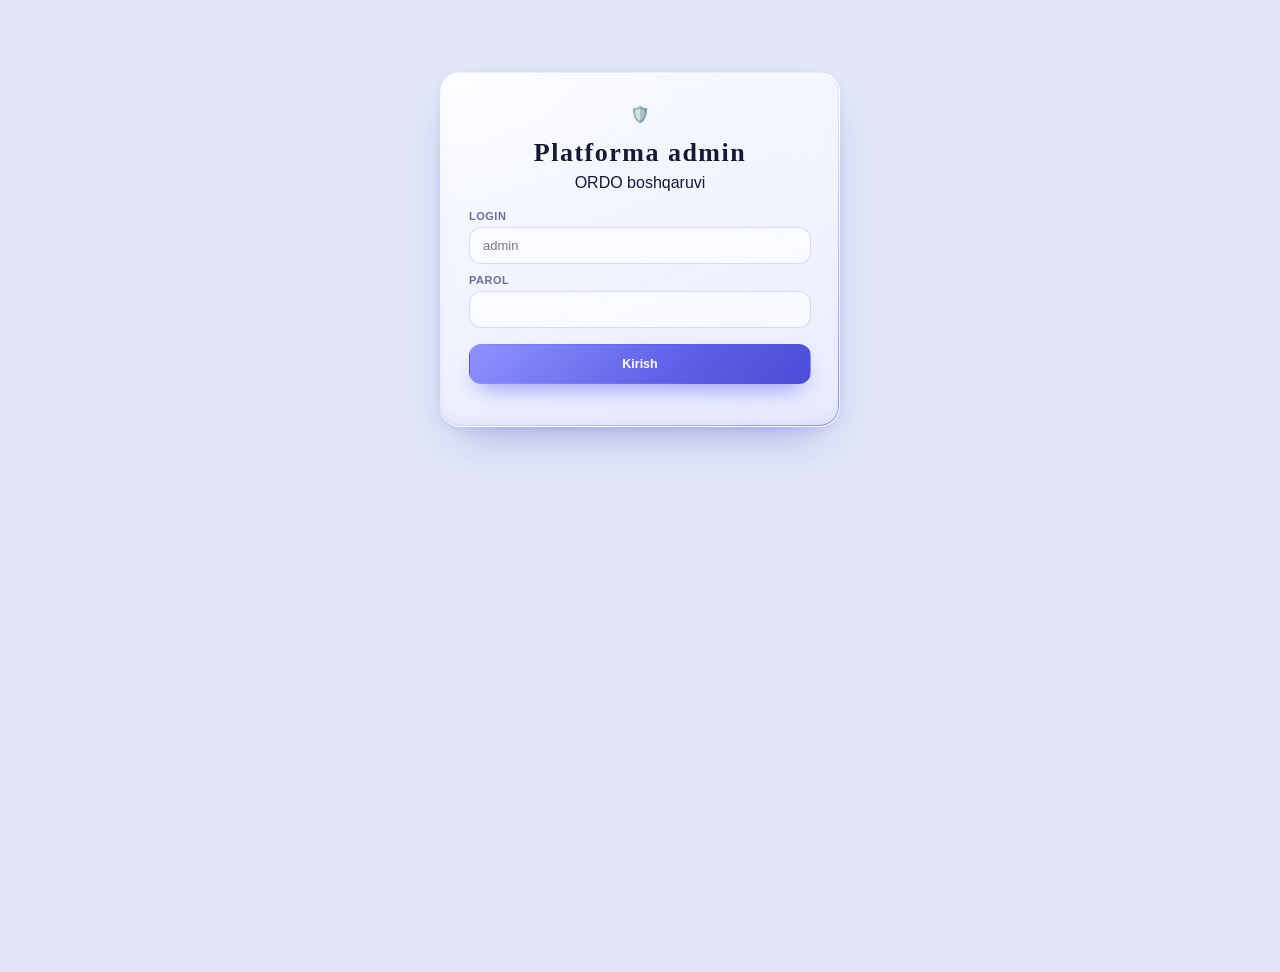
==== commit 2b8914b0: "ORDO rebrend — mahsulot nomi (INNASOFT MChJ kompaniya qoladi) Mahsulot nomi TIZIM / "INNASOFT PLATFO" ====
--- a/static/admin.html
+++ b/static/admin.html
@@ -3,7 +3,7 @@
 <head>
 <meta charset="UTF-8"/>
 <meta name="viewport" content="width=device-width, initial-scale=1.0"/>
-<title>INNASOFT — Platforma admin</title>
+<title>ORDO — Platforma admin</title>
 <link rel="icon" type="image/svg+xml" href="data:image/svg+xml,<svg xmlns=%22http://www.w3.org/2000/svg%22 viewBox=%220 0 100 100%22><text y=%22.9em%22 font-size=%2290%22>🛡️</text></svg>">
 <link rel="stylesheet" href="/static/css/style.css">
 <style>
@@ -30,7 +30,7 @@
 <div id="login" class="glass ad-login">
   <div class="logo-xl" style="margin:0 auto 14px">🛡️</div>
   <h1 style="font-family:var(--serif);font-size:26px;letter-spacing:1.5px">Platforma admin</h1>
-  <div class="kicker" style="margin:6px 0 18px">INNASOFT boshqaruvi</div>
+  <div class="kicker" style="margin:6px 0 18px">ORDO boshqaruvi</div>
   <div style="text-align:left">
     <label class="fl">Login</label>
     <input class="fld" id="lg" placeholder="admin" autocomplete="username"/>
--- a/static/css/style.css
+++ b/static/css/style.css
@@ -245,10 +245,39 @@
 
 /* ---------- Login ---------- */
 .login-screen{position:fixed;inset:0;z-index:150;display:flex;align-items:center;justify-content:center;padding:18px;overflow-y:auto}
-.login-card{max-width:430px;width:100%;padding:34px 30px;text-align:center}
-.login-card .logo-xl{width:72px;height:72px;border-radius:21px;margin:0 auto 16px;display:grid;place-items:center;color:#fff;background:var(--accent);box-shadow:0 20px 44px -14px rgba(91,95,230,.8)}
-.login-card h1{font-family:var(--serif);font-size:34px;letter-spacing:2.5px}
-.login-card .kicker{font-size:11px;letter-spacing:2px;text-transform:uppercase;color:var(--primary-deep);font-weight:600;margin:7px 0 18px}
+.login-card{max-width:450px;width:100%;padding:28px 30px 24px;text-align:center}
+.login-workspace{display:none;align-items:center;gap:9px;text-align:left;margin:-3px -4px 18px;padding:9px 11px;border-radius:14px;background:linear-gradient(135deg,rgba(154,160,255,.2),rgba(255,255,255,.42));border:1px solid rgba(91,95,230,.16)}
+.login-card-yangi .login-workspace{display:flex}
+.login-workspace-mark{display:grid;place-items:center;width:28px;height:28px;border-radius:10px;flex:none;color:#fff;font-size:12px;font-weight:800;background:var(--accent);box-shadow:0 8px 16px -9px var(--primary-glow)}
+.login-workspace b{display:block;font-size:11.5px;color:var(--ink);line-height:1.2}
+.login-workspace small{display:block;margin-top:2px;font-size:10px;color:var(--ink-3);line-height:1.2;overflow:hidden;text-overflow:ellipsis;white-space:nowrap;max-width:300px}
+.login-card .logo-xl{width:68px;height:68px;border-radius:20px;margin:0 auto 15px;display:grid;place-items:center;color:#fff;background:var(--accent);box-shadow:0 20px 44px -14px rgba(91,95,230,.8)}
+.login-card h1{font-family:var(--serif);font-size:31px;letter-spacing:.5px;line-height:1.15}
+.login-card .kicker{font-size:10.5px;letter-spacing:1.7px;text-transform:uppercase;color:var(--primary-deep);font-weight:700;margin:7px 0 10px}
+.login-intro{max-width:328px;margin:0 auto 19px;color:var(--ink-2);font-size:12.5px;line-height:1.55}
+.login-fields{text-align:left}
+.login-fields .fl{margin-top:11px}
+.login-fields .fl:first-child{margin-top:0}
+.login-password{position:relative}
+.login-password .fld{padding-right:92px}
+.login-password-toggle{position:absolute;right:6px;top:50%;transform:translateY(-50%);padding:5px 7px;border:0;border-radius:8px;background:transparent;color:var(--primary-deep);font:inherit;font-size:10.5px;font-weight:700;cursor:pointer}
+.login-password-toggle:hover{background:rgba(91,95,230,.08)}
+.login-submit{width:100%;justify-content:center;margin-top:19px;padding:12px}
+.login-back{width:100%;justify-content:center;margin-top:7px}
+.login-security{display:flex;align-items:center;justify-content:center;gap:6px;margin-top:13px;color:var(--ink-3);font-size:10.5px}
+.login-security span{color:var(--ok);font-size:14px;line-height:1}
+.login-foot{font-size:10.5px;margin-top:9px}
+
+/* ---------- Premium kirish — INNASOFT corporate palette ----------
+   Login mantiqi o'zgarmaydi: bu faqat sahnaning ko'rinishi. O'ngdagi
+   preview haqiqiy ma'lumot ko'rsatmaydi, mahsulotga kirishdan oldingi
+   yo'nalishni tushuntiradigan statik kompozitsiya. */
+.login-screen{background:#f7f0ea;padding:24px;align-items:stretch}
+.login-layout{width:min(1180px,100%);margin:auto;min-height:min(720px,calc(100dvh - 48px));display:grid;grid-template-columns:minmax(360px,.88fr) minmax(460px,1.32fr);background:#fff;box-shadow:0 26px 80px rgba(24,10,55,.18)}
+.login-card{max-width:none;width:auto;padding:34px 42px 28px;display:flex;flex-direction:column;text-align:left;background:#fff}
+.login-wordmark{display:inline-flex;align-items:flex-start;align-self:flex-start;color:#090909;text-decoration:none;font-size:18px;font-weight:950;letter-spacing:-1px}.login-wordmark span{font-size:7px;margin:2px 0 0 2px}
+.login-form-wrap{width:min(345px,100%);margin:auto 0}.login-card .logo-xl{width:44px;height:44px;border-radius:0;margin:0 0 31px;background:#5520cf;box-shadow:none}.login-card h1{font-family:Inter,ui-sans-serif,system-ui,sans-serif;font-size:33px;line-height:.98;letter-spacing:-.07em}.login-card .kicker{font-size:10px;color:#5520cf;letter-spacing:.1em;margin:9px 0 9px}.login-intro{margin:0 0 25px;font-size:12px;color:#5b5754;max-width:300px}.login-fields .fl{font-size:10px;color:#090909;margin-top:13px}.login-fields .fld{height:48px;border:1px solid rgba(9,9,9,.45);border-radius:0;background:#fff;color:#090909;font-size:12px;padding:0 13px}.login-fields .fld:focus{border-color:#5520cf;box-shadow:0 0 0 3px rgba(85,32,207,.12)}.login-password-toggle{color:#5520cf}.login-submit{height:50px;margin-top:19px;border-radius:0;background:#090909!important;box-shadow:none!important;font-size:12px}.login-submit span{margin-left:auto;color:#c9f000;font-size:18px}.login-submit:hover{background:#5520cf!important}.login-back{justify-content:flex-start;width:auto;margin-top:13px;padding-left:0;color:#5b5754!important}.login-security{justify-content:flex-start;margin-top:21px;font-size:10px}.login-security span{color:#5520cf}.login-foot{margin-top:22px;font-size:9.5px;color:#777!important}.login-workspace{margin:20px 0 -12px;padding:8px 10px;border-radius:0;background:#f7f0ea;border:1px solid rgba(9,9,9,.13)}.login-workspace-mark{border-radius:0;background:#5520cf}.login-card-yangi .login-workspace{display:flex}.login-showcase{position:relative;min-height:500px;overflow:hidden;display:flex;flex-direction:column;padding:22px;background:#120a20;color:#fff}.login-showcase:before{content:"";position:absolute;width:360px;height:360px;right:-100px;top:-150px;border-radius:50%;background:#5520cf;filter:blur(10px);opacity:.82}.login-showcase-head{position:relative;z-index:2;display:flex;justify-content:space-between;font-size:9px;letter-spacing:.1em;text-transform:uppercase;font-weight:800}.login-showcase-head>span:last-child{display:flex;align-items:center;gap:6px;color:#c9f000}.login-showcase-head i{width:7px;height:7px;border-radius:50%;background:#c9f000}.login-preview{position:relative;z-index:1;display:grid;grid-template-columns:52px 1fr;gap:0;width:92%;margin:auto;min-height:355px;background:#1b1326;border:1px solid rgba(255,255,255,.15);border-radius:18px;box-shadow:0 24px 60px rgba(0,0,0,.46);transform:perspective(1100px) rotateY(-7deg) rotateX(2deg)}.preview-sidebar{padding:16px 0;display:flex;flex-direction:column;align-items:center;gap:15px;background:#100b18;border-radius:18px 0 0 18px}.preview-sidebar b{font-size:9px;color:#c9f000;letter-spacing:-.06em;margin-bottom:12px}.preview-sidebar span{width:15px;height:15px;border:1px solid rgba(255,255,255,.35);border-radius:4px}.preview-sidebar .preview-active{background:#5520cf;border-color:#5520cf;box-shadow:0 0 0 4px rgba(85,32,207,.23)}.preview-main{padding:22px}.preview-greeting{display:flex;justify-content:space-between;align-items:start}.preview-greeting small,.preview-kpis small,.preview-chart small,.preview-ai small{display:block;color:#aaa2b2;font-size:8px}.preview-greeting strong{display:block;margin-top:5px;font-size:17px;letter-spacing:-.06em}.preview-greeting>span{color:#c9f000;font-size:13px}.preview-kpis{display:grid;grid-template-columns:repeat(3,1fr);gap:8px;margin-top:23px}.preview-kpis article{padding:10px 9px;background:#261d31;border-radius:7px}.preview-kpis b{display:block;margin-top:7px;font-size:15px;letter-spacing:-.06em}.preview-kpis i{display:block;width:38%;height:3px;margin-top:10px;background:#c9f000}.preview-grid{display:grid;grid-template-columns:1.35fr 1fr;gap:9px;margin-top:10px}.preview-chart,.preview-ai{min-height:130px;padding:12px;background:#261d31;border-radius:7px}.chart-bars{height:84px;display:flex;align-items:end;gap:5px;padding-top:20px}.chart-bars i{display:block;flex:1;background:#5520cf;border-radius:2px 2px 0 0}.chart-bars i:nth-child(1){height:31%}.chart-bars i:nth-child(2){height:56%}.chart-bars i:nth-child(3){height:42%}.chart-bars i:nth-child(4){height:70%}.chart-bars i:nth-child(5){height:52%}.chart-bars i:nth-child(6){height:86%;background:#c9f000}.chart-bars i:nth-child(7){height:64%}.preview-ai{display:flex;flex-direction:column}.preview-ai>span{display:grid;place-items:center;width:26px;height:26px;margin-bottom:auto;border-radius:50%;background:#c9f000;color:#120a20;font-size:12px}.preview-ai b{font-size:10px;line-height:1.35;margin-top:7px}.login-showcase-caption{position:relative;z-index:2;display:flex;justify-content:space-between;gap:16px;border-top:1px solid rgba(255,255,255,.3);padding-top:13px;font-size:10px}.login-showcase-caption b{max-width:260px}.login-showcase-caption span{color:#c9f000;white-space:nowrap}
+@media(max-width:860px){.login-screen{padding:0;background:#fff;align-items:stretch}.login-layout{min-height:100dvh;grid-template-columns:1fr;box-shadow:none}.login-card{padding:25px 24px 20px;min-height:100dvh}.login-showcase{display:none}.login-form-wrap{margin:auto 0}.login-card .logo-xl{margin-bottom:25px}.login-card h1{font-size:30px}}
 .roles{display:grid;grid-template-columns:1fr 1fr;gap:8px;margin:16px 0 4px}
 .roles button{font-family:inherit;font-size:11.5px;font-weight:600;padding:9px 6px;border-radius:11px;border:1px solid rgba(91,95,230,.2);background:rgba(255,255,255,.45);color:var(--ink-2);cursor:pointer;transition:.15s}
 .roles button:hover{background:#fff;color:var(--primary-deep);border-color:var(--primary)}
@@ -382,8 +411,15 @@
    diagramma ikki rangli bo'lib ko'rinadi. */
 .genui-bar-yolak{background:rgba(128,128,128,.16);border-radius:6px;
   height:8px;overflow:hidden}
+/* TRANSFORM, `width` EMAS. `width` ni animatsiya qilish har kadrda
+   layoutni qayta hisoblatadi; `transform` esa kompozitor qatlamida
+   ishlaydi. Kenglik 100% bo'lib turadi, nisbat `scaleX` bilan
+   beriladi (JS `genui.js` da qo'yadi). Kirish harakati — `ease-out`. */
 .genui-bar{height:100%;border-radius:6px;background:var(--primary);
-  transition:width .35s ease}
+  width:100%;transform-origin:left center;transform:scaleX(0);
+  transition:transform .35s ease-out}
+/* Kirish animatsiyasisiz chizilishi uchun JS qiymatni darrov qo'yadi;
+   `scaleX(0)` faqat qiymat kelmagan holatdagi zaxira ko'rinish. */
 .genui-b-ok{background:var(--ok)} .genui-b-warn{background:var(--warn)}
 .genui-b-dn{background:var(--danger)}
 .genui-bar-son{font-weight:600;font-size:11px;white-space:nowrap}
@@ -554,3 +590,295 @@
   table.oralsin{white-space:normal!important}
   table.oralsin td:nth-child(2){word-break:break-word}
 }
+
+/* =====================================================================
+   RO'YXATDAN O'TISH SEHRGARI (static/js/core/royxat.js)
+   ===================================================================== */
+.rx-head{display:flex;align-items:center;justify-content:space-between;gap:12px;margin-bottom:4px}
+.rx-qadamlar{display:flex;align-items:center;gap:6px}
+.rx-nuqta{width:22px;height:4px;border-radius:3px;background:rgba(59,63,191,.16);transition:.25s}
+.rx-nuqta.otdi{background:var(--primary-soft)}
+.rx-nuqta.joriy{background:var(--primary);width:30px}
+.rx-qadam-matn{font-size:11px;color:var(--ink-3);font-weight:600;margin-left:4px}
+
+.rx-izoh{font-size:12.5px;color:var(--ink-2);line-height:1.55;margin:6px 0 14px}
+.rx-kichik{font-size:11.5px;margin-top:5px;min-height:16px}
+.rx-ikki{display:grid;grid-template-columns:1fr 1fr;gap:10px}
+.rx-inn-qator{display:grid;grid-template-columns:1fr auto;gap:8px}
+.rx-kod-qator{display:flex;align-items:center;gap:7px}
+.rx-kod-qator .fld{flex:1}
+.rx-kod-qator .muted{font-size:12px;white-space:nowrap}
+.rx-qqs{display:flex;align-items:center;gap:8px;margin-top:12px;font-size:12.5px;
+  color:var(--ink-2);cursor:pointer}
+.rx-tugmalar{display:flex;justify-content:space-between;gap:10px;margin-top:18px}
+
+/* Natija bloklari. QIZIL RANG FAQAT HAQIQIY XATOGA.
+   «INN topilmadi» — xato emas, oddiy holat: odam nomini o'zi yozadi.
+   Qizil ko'rsatilsa, u noto'g'ri ish qildim deb o'ylaydi va tashlab
+   ketadi. Shuning uchun eslatma neytral rangda. */
+.rx-natija{margin-top:8px;min-height:4px}
+.rx-eslatma{font-size:12px;color:var(--ink-3);padding:9px 12px;border-radius:12px;
+  background:rgba(59,63,191,.06);border:1px solid rgba(59,63,191,.12)}
+.rx-xato{font-size:12px;color:var(--danger);padding:9px 12px;border-radius:12px;
+  background:rgba(206,47,61,.07);border:1px solid rgba(206,47,61,.22)}
+.rx-topildi{font-size:12.5px;padding:11px 13px;border-radius:13px;line-height:1.5;
+  background:linear-gradient(120deg,rgba(18,136,90,.13),rgba(18,136,90,.04));
+  border:1px solid rgba(18,136,90,.26)}
+.rx-topildi .muted{font-size:11.5px;margin-top:2px}
+
+/* Yo'nalish chiplari — select emas.
+   29 ta yo'nalishni select ichida ko'rish uchun ochish kerak; chiplar
+   esa darrov ko'rinadi va telefonda barmoq bilan bosish osonroq. */
+.rx-sohalar{display:flex;flex-wrap:wrap;gap:7px;margin:10px 0 4px;
+  max-height:186px;overflow-y:auto;padding:2px}
+.rx-soha{font:inherit;font-size:12px;font-weight:600;cursor:pointer;
+  padding:8px 13px;border-radius:20px;color:var(--ink-2);transition:.15s;
+  border:1px solid rgba(59,63,191,.18);
+  background:linear-gradient(160deg,rgba(255,255,255,.7),rgba(255,255,255,.4))}
+.rx-soha:hover{border-color:var(--primary-soft);color:var(--primary-deep)}
+.rx-soha.tanlangan{color:#fff;border-color:transparent;background:var(--accent);
+  box-shadow:0 8px 18px -8px var(--primary-glow)}
+.rx-bosh{font-size:12px;color:var(--ink-3);padding:12px 4px}
+
+.rx-xulosa{border-radius:14px;padding:12px 14px;
+  background:rgba(255,255,255,.55);border:1px solid var(--hair)}
+.rx-xulosa-qator{display:flex;justify-content:space-between;gap:14px;
+  font-size:12.5px;padding:5px 0;border-bottom:1px solid var(--hair)}
+.rx-xulosa-qator:last-child{border-bottom:0}
+.rx-xulosa-qator span{color:var(--ink-3)}
+.rx-xulosa-qator b{text-align:right}
+
+.rx-rejimlar{display:grid;grid-template-columns:1fr 1fr;gap:9px;margin-top:6px}
+.rx-rejim{font:inherit;text-align:left;cursor:pointer;padding:12px 13px;
+  border-radius:14px;transition:.15s;display:flex;flex-direction:column;gap:3px;
+  border:1px solid rgba(59,63,191,.18);
+  background:linear-gradient(160deg,rgba(255,255,255,.7),rgba(255,255,255,.4))}
+.rx-rejim:hover{border-color:var(--primary-soft)}
+.rx-rejim.tanlangan{border-color:var(--primary);
+  background:linear-gradient(140deg,rgba(154,160,255,.26),rgba(91,95,230,.1));
+  box-shadow:0 10px 22px -14px var(--primary-glow)}
+.rx-rejim-nom{font-size:13px;font-weight:700;color:var(--ink)}
+.rx-rejim-izoh{font-size:11px;color:var(--ink-3);line-height:1.4}
+
+@media(max-width:520px){
+  .rx-ikki{grid-template-columns:1fr}
+  .rx-rejimlar{grid-template-columns:1fr}
+  .rx-sohalar{max-height:150px}
+}
+
+/* =====================================================================
+   TIZIM YARATILISH EKRANI (static/js/core/qurish.js)
+
+   Chapda qurilish tasmasi, o'ngda AI paneli (u ERP dagi bilan bir xil
+   panel — `.agent-panel`, kengligi 420px). Chap qism uning yonida
+   turadi, ustida emas.
+   ===================================================================== */
+.qur{display:none;position:fixed;inset:0;z-index:130;padding:16px;
+  padding-right:calc(min(420px,100vw) + 16px)}
+.qur.on{display:block}
+.qur-chap{height:100%;display:flex;flex-direction:column;padding:22px 22px 16px;
+  overflow:hidden}
+
+.qur-bosh{text-align:center;padding:6px 0 16px;flex:none}
+.qur-gayka{position:relative;height:64px;margin-bottom:12px}
+.qur-gayka svg{position:absolute;left:50%;width:46px;height:46px;color:var(--primary)}
+/* Ikki gayka qarama-qarshi aylanadi — «mexanizm ishlayapti» hissi.
+   Tayyor bo'lgach sekinlashadi (`.tayyor`). */
+.qur-g1{margin-left:-40px;top:6px;animation:qurAylan 5.5s linear infinite}
+.qur-g2{margin-left:-6px;top:20px;width:34px !important;height:34px !important;
+  opacity:.6;animation:qurAylanTes 4s linear infinite}
+@keyframes qurAylan{to{transform:rotate(360deg)}}
+@keyframes qurAylanTes{to{transform:rotate(-360deg)}}
+.qur.tayyor .qur-g1{animation-duration:22s}
+.qur.tayyor .qur-g2{animation-duration:18s}
+
+.qur-sarlavha{font-family:var(--serif);font-size:22px;font-weight:700}
+.qur-sub{font-size:12.5px;color:var(--ink-3);line-height:1.55;margin-top:5px;
+  max-width:420px;margin-left:auto;margin-right:auto}
+
+.qur-tasma{flex:1;overflow-y:auto;display:flex;flex-direction:column;gap:9px;
+  padding:4px 2px}
+.qur-tasma::-webkit-scrollbar{width:6px}
+.qur-tasma::-webkit-scrollbar-thumb{background:rgba(91,95,230,.25);border-radius:10px}
+
+.qur-bosh-holat{display:flex;flex-direction:column;align-items:center;
+  justify-content:center;gap:14px;flex:1;min-height:180px;text-align:center}
+.qur-kutish{font-size:12px;color:var(--ink-3);max-width:280px;line-height:1.6}
+/* Nafas olayotgan nur — «kutyapmiz, lekin tirikmiz» */
+.qur-nur{width:64px;height:64px;border-radius:50%;
+  background:radial-gradient(circle,var(--primary-soft),transparent 68%);
+  animation:qurNafas 2.6s ease-in-out infinite}
+@keyframes qurNafas{0%,100%{transform:scale(.82);opacity:.5}
+                    50%{transform:scale(1.08);opacity:.95}}
+
+.qur-karta{display:flex;gap:11px;align-items:flex-start;padding:12px 14px;
+  border-radius:15px;opacity:0;transform:translateY(10px);transition:.42s ease;
+  background:linear-gradient(150deg,rgba(255,255,255,.8),rgba(236,238,255,.6));
+  border:1px solid rgba(59,63,191,.14)}
+.qur-karta.kirdi{opacity:1;transform:none}
+.qur-karta-belgi{width:24px;height:24px;border-radius:50%;flex:none;color:#fff;
+  display:grid;place-items:center;font-size:12px;font-weight:700;
+  background:var(--accent);box-shadow:0 6px 14px -6px var(--primary-glow)}
+.qur-karta-nom{font-size:13px;font-weight:700}
+.qur-karta-izoh{font-size:11.5px;color:var(--ink-3);margin-top:2px;line-height:1.45}
+
+.qur-past{display:flex;justify-content:space-between;align-items:center;gap:10px;
+  padding-top:12px;border-top:1px solid var(--hair);flex:none}
+.chaqnaydi{animation:qurChaqna 1.6s ease-in-out 3}
+@keyframes qurChaqna{0%,100%{box-shadow:0 10px 24px -12px var(--primary-glow)}
+                     50%{box-shadow:0 12px 34px -8px var(--primary)}}
+
+/* Suhbatni ochish/yashirish — kichik tugma, panel yonida */
+.qur-chat-tugma{position:fixed;right:calc(min(420px,100vw) + 18px);bottom:18px;
+  z-index:131;width:42px;height:42px;border-radius:50%;cursor:pointer;color:#fff;
+  border:none;font-size:17px;background:var(--accent);
+  box-shadow:0 12px 26px -10px var(--primary-glow)}
+.qur-chat-tugma:hover{transform:scale(1.06)}
+
+.qur-rejim-nishon{display:inline-block;margin-left:6px;padding:1px 7px;
+  border-radius:9px;font-size:10.5px;font-weight:700;color:var(--primary-deep);
+  background:rgba(154,160,255,.3)}
+
+/* Telefonda panel butun ekranni egallaydi — chap qism ostida qoladi
+   va suhbat tugmasi bilan almashtiriladi. */
+@media(max-width:860px){
+  .qur{padding:10px;padding-right:10px}
+  .qur-chap{padding:18px 16px 12px}
+  .qur-sarlavha{font-size:19px}
+  .qur-chat-tugma{right:16px;bottom:16px}
+}
+
+/* =====================================================================
+   INTRO — scroll bilan ochiladigan bo'limlar va jonli kadr
+   ===================================================================== */
+
+/* Ko'rinishga kirganda ochiladi — LEKIN BEZAK SIFATIDA, SHART EMAS.
+   Kontent standart holatda KO'RINADI. Yashirish faqat JS kuzatuvchini
+   muvaffaqiyatli o'rnatgach qo'shiladi (`.korin-yoniq`).
+
+   NEGA SHUNDAY: avval `[data-korin]{opacity:0}` deb yozilgan edi va
+   ochilish butunlay IntersectionObserver ga bog'liq edi. Brauzerda
+   sinovda kuzatuvchi UMUMAN ishga tushmadi — hatto boshlang'ich
+   chaqiruv ham bo'lmadi — va butun intro sahifasi BO'SH ko'rindi.
+   Bezak ishlamasa kontent yo'qolmasligi kerak.
+
+   Ustiga qo'shimcha himoya: `lending.js` da 1.5 soniyadan keyin
+   qolganlari baribir ochiladi. */
+.korin-yoniq [data-korin]{opacity:0;transform:translateY(22px)}
+[data-korin]{transition:opacity .7s cubic-bezier(.2,.7,.3,1),
+                        transform .7s cubic-bezier(.2,.7,.3,1)}
+.korin-yoniq [data-korin].kordi{opacity:1;transform:none}
+
+/* HARAKAT KAMAYTIRILSIN deganlar uchun hammasi darrov ko'rinadi va
+   aylanmaydi. Vestibulyar buzilishi bor odamlar uchun bu tibbiy
+   masala, bezak emas. */
+@media (prefers-reduced-motion: reduce){
+  .korin-yoniq [data-korin],[data-korin]{opacity:1;transform:none;transition:none}
+  .lnd-mock-gayka svg,.lnd-mock-karta,.lnd-yoz,.lnd-mock-pufak.javob,
+  .lnd-qadam-inn,.lnd-qadam-qurilish span,.qur-g1,.qur-g2,.qur-nur{
+    animation:none !important}
+  .lnd-mock-karta,.lnd-mock-pufak.javob{opacity:1 !important;transform:none !important}
+}
+
+/* ---------- Jonli kadr ---------- */
+.lnd-kadr-orov{margin:4px 0 2px}
+.lnd-kadr{padding:0;overflow:hidden}
+.lnd-kadr-bosh{display:flex;align-items:center;gap:6px;padding:11px 14px;
+  border-bottom:1px solid var(--hair)}
+.lnd-nuqta{width:9px;height:9px;border-radius:50%;background:rgba(59,63,191,.2)}
+.lnd-kadr-manzil{margin-left:10px;font-size:11px;color:var(--ink-3);
+  padding:3px 12px;border-radius:9px;background:rgba(59,63,191,.07)}
+.lnd-kadr-ekran{display:grid;grid-template-columns:1.15fr 1fr;gap:1px;
+  background:var(--hair);min-height:250px}
+.lnd-mock-chap,.lnd-mock-ong{padding:16px;background:rgba(255,255,255,.5)}
+
+.lnd-mock-gayka{width:34px;height:34px;margin:0 auto 8px;color:var(--primary)}
+.lnd-mock-gayka svg{width:100%;height:100%;animation:qurAylan 6s linear infinite}
+.lnd-mock-sarlavha{text-align:center;font-family:var(--serif);font-size:14px;
+  font-weight:700;margin-bottom:12px}
+
+/* Kartochkalar navbat bilan chiqadi va takrorlanadi — yaratilish
+   ekranining aynan o'zi. */
+.lnd-mock-karta{display:flex;align-items:center;gap:8px;padding:8px 11px;
+  border-radius:11px;margin-bottom:7px;font-size:11.5px;font-weight:600;
+  background:linear-gradient(150deg,rgba(255,255,255,.85),rgba(236,238,255,.65));
+  border:1px solid rgba(59,63,191,.13);opacity:0;
+  animation:lndKarta 9s ease-in-out infinite}
+.lnd-mock-karta i{width:17px;height:17px;border-radius:50%;flex:none;color:#fff;
+  display:grid;place-items:center;font-size:9px;font-style:normal;
+  background:var(--accent)}
+.lnd-mock-karta.k1{animation-delay:1.6s}
+.lnd-mock-karta.k2{animation-delay:2.6s}
+.lnd-mock-karta.k3{animation-delay:3.6s}
+.lnd-mock-karta.k4{animation-delay:4.6s}
+@keyframes lndKarta{
+  0%,14%{opacity:0;transform:translateY(9px)}
+  22%,88%{opacity:1;transform:none}
+  100%{opacity:0;transform:translateY(9px)}}
+
+.lnd-mock-chat-bosh{font-size:11px;font-weight:700;color:var(--ink-3);
+  padding-bottom:9px;margin-bottom:10px;border-bottom:1px solid var(--hair)}
+.lnd-mock-pufak{font-size:11.5px;line-height:1.5;padding:8px 11px;
+  border-radius:12px;margin-bottom:8px;max-width:92%}
+.lnd-mock-pufak.meniki{margin-left:auto;color:#fff;background:var(--accent)}
+.lnd-mock-pufak.agent{background:rgba(59,63,191,.08)}
+.lnd-mock-pufak.javob{opacity:0;animation:lndJavob 9s ease-in-out infinite;
+  animation-delay:1.4s}
+@keyframes lndJavob{0%,12%{opacity:0}18%,88%{opacity:1}100%{opacity:0}}
+
+/* «Yozmoqda…» uchta nuqta */
+.lnd-yoz{display:inline-block;width:5px;height:5px;border-radius:50%;
+  background:var(--primary);margin-right:3px;animation:lndYoz 1.3s ease-in-out infinite}
+.lnd-yoz:nth-child(2){animation-delay:.18s}
+.lnd-yoz:nth-child(3){animation-delay:.36s}
+@keyframes lndYoz{0%,60%,100%{opacity:.28;transform:translateY(0)}
+                  30%{opacity:1;transform:translateY(-3px)}}
+
+.lnd-kadr-izoh{text-align:center;font-size:11.5px;color:var(--ink-3);
+  margin-top:10px;line-height:1.5}
+
+/* ---------- Uch qadam ---------- */
+.lnd-qadamlar{display:grid;grid-template-columns:repeat(3,1fr);gap:14px;margin-top:14px}
+.lnd-qadam{position:relative;padding:16px 15px;border-radius:16px;
+  background:rgba(255,255,255,.45);border:1px solid var(--hair)}
+.lnd-qadam-raqam{position:absolute;top:-9px;left:15px;width:24px;height:24px;
+  border-radius:50%;color:#fff;display:grid;place-items:center;font-size:12px;
+  font-weight:700;background:var(--accent);
+  box-shadow:0 7px 16px -7px var(--primary-glow)}
+.lnd-qadam-kadr{height:74px;border-radius:11px;padding:12px;margin:10px 0 12px;
+  background:rgba(255,255,255,.6);border:1px solid var(--hair);overflow:hidden}
+.lnd-qadam h4{font-size:13.5px;margin-bottom:4px}
+.lnd-qadam p{font-size:11.5px;color:var(--ink-3);line-height:1.55}
+
+.lnd-qadam-qator{height:7px;border-radius:4px;background:rgba(59,63,191,.1);
+  margin-bottom:8px;width:60%}
+.lnd-qadam-qator.uzun{width:88%}
+.lnd-qadam-inn{font-size:12px;font-weight:700;letter-spacing:2px;
+  color:var(--primary-deep);margin-bottom:8px;
+  animation:lndInn 5s steps(9,end) infinite;
+  white-space:nowrap;overflow:hidden;width:0}
+@keyframes lndInn{0%{width:0}45%,85%{width:9.4em}100%{width:0}}
+
+.lnd-qadam-chiplar{display:flex;flex-wrap:wrap;gap:5px}
+.lnd-qadam-chiplar span{height:13px;width:34px;border-radius:8px;
+  background:rgba(59,63,191,.1)}
+.lnd-qadam-chiplar span.keng{width:52px}
+.lnd-qadam-chiplar span.faol{background:var(--accent);width:44px;
+  animation:lndChip 4s ease-in-out infinite}
+@keyframes lndChip{0%,100%{opacity:.55}50%{opacity:1}}
+
+.lnd-qadam-qurilish{display:flex;flex-direction:column;gap:7px}
+.lnd-qadam-qurilish span{height:13px;border-radius:7px;
+  background:linear-gradient(90deg,rgba(91,95,230,.28),rgba(154,160,255,.18));
+  opacity:0;animation:lndQur 4.5s ease-in-out infinite}
+.lnd-qadam-qurilish .q1{width:80%;animation-delay:.2s}
+.lnd-qadam-qurilish .q2{width:62%;animation-delay:.9s}
+.lnd-qadam-qurilish .q3{width:71%;animation-delay:1.6s}
+@keyframes lndQur{0%,8%{opacity:0;transform:translateX(-7px)}
+                  20%,85%{opacity:1;transform:none}100%{opacity:0}}
+
+@media(max-width:860px){
+  .lnd-kadr-ekran{grid-template-columns:1fr}
+  .lnd-mock-ong{display:none}      /* telefonda chap qism yetarli */
+  .lnd-qadamlar{grid-template-columns:1fr}
+}
